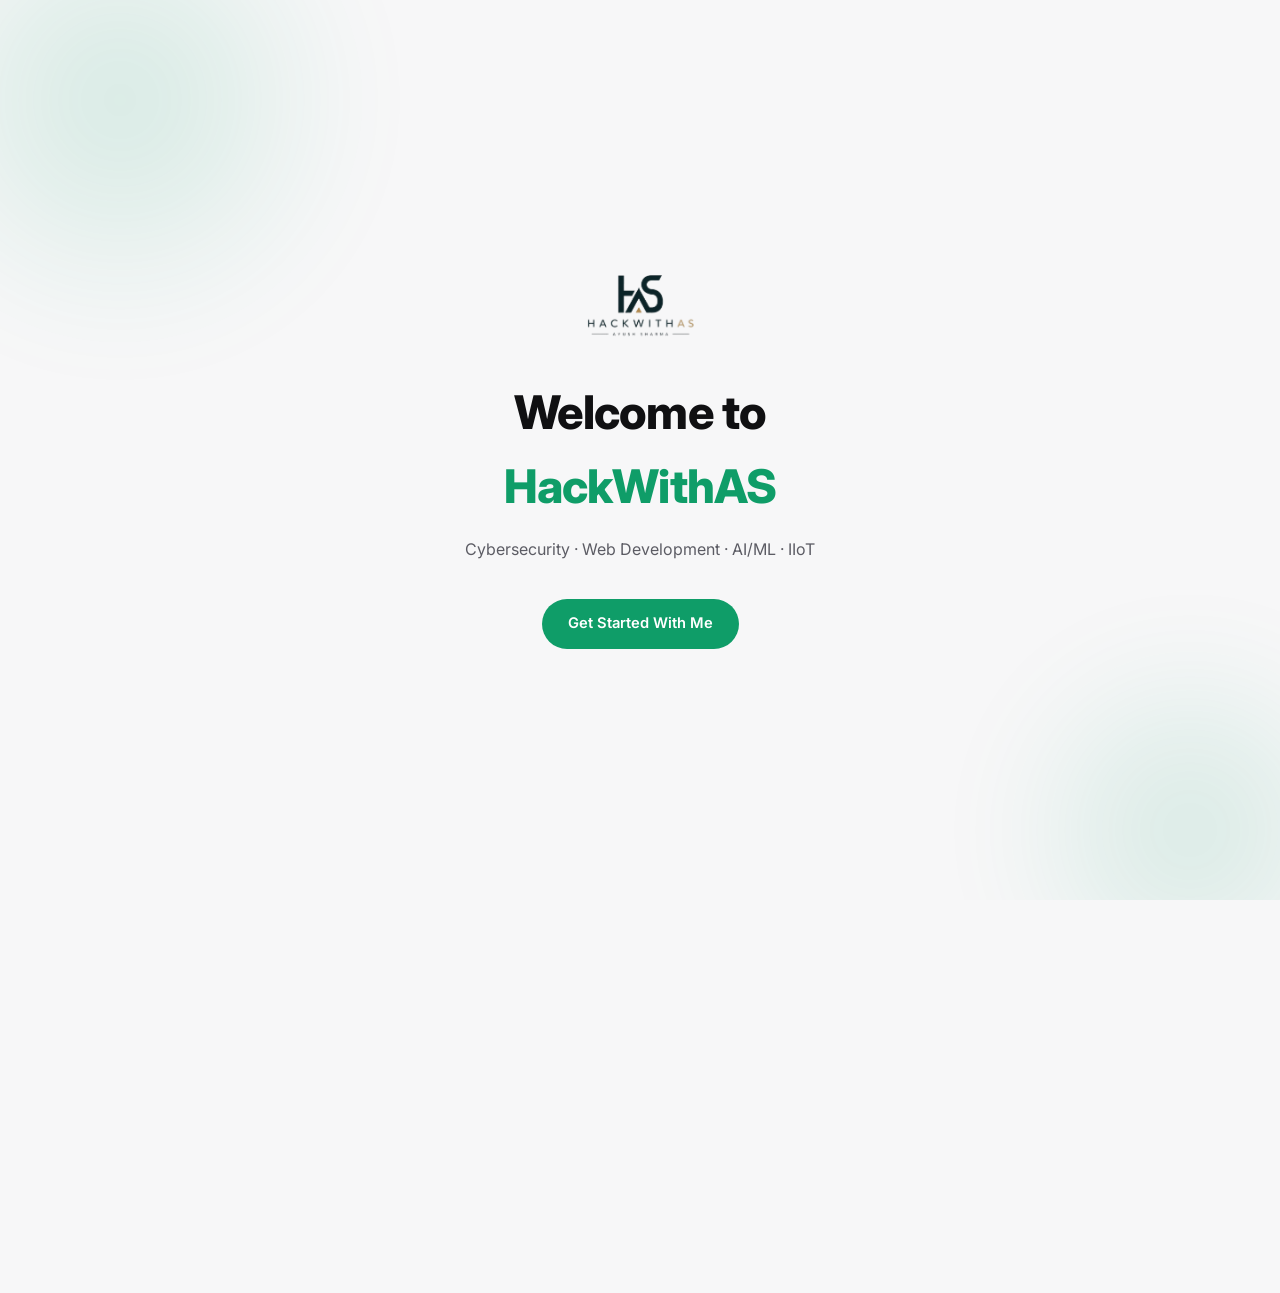
==== index.html @ f727a11c "Update index.html" ====
<!DOCTYPE html>
<html lang="en" class="light-theme">
<head>
<meta charset="UTF-8">
<meta name="viewport" content="width=device-width, initial-scale=1.0">
<title>HackWithAS | Ayush Sharma — Cybersecurity, Web Development, AI/ML & IIoT</title>
<meta name="description" content="HackWithAS is Ayush Sharma's personal technology portfolio, showcasing cybersecurity, web development, AI/ML and Industrial IoT projects. B.Tech CSE student at Invertis University, Bareilly.">
<meta name="keywords" content="HackWithAS, Ayush Sharma, Ayush Sharma HackWithAS, Invertis University, cybersecurity, web development, AI/ML, IIoT">
<meta name="author" content="Ayush Sharma">
<meta name="robots" content="index, follow">
<link rel="canonical" href="https://www.hackwithas.in/">
<link rel="icon" href="logo12.png" type="image/png">

<!-- Open Graph -->
<meta property="og:site_name" content="HackWithAS">
<meta property="og:title" content="HackWithAS | Ayush Sharma — Cybersecurity, Web Development, AI/ML & IIoT">
<meta property="og:description" content="HackWithAS is Ayush Sharma's personal technology portfolio, showcasing cybersecurity, web development, AI/ML and Industrial IoT projects. B.Tech CSE student at Invertis University, Bareilly.">
<meta property="og:url" content="https://www.hackwithas.in/">
<meta property="og:type" content="website">
<meta property="og:image" content="https://www.hackwithas.in/logo15.png">

<!-- Twitter -->
<meta name="twitter:card" content="summary_large_image">
<meta name="twitter:title" content="HackWithAS | Ayush Sharma — Cybersecurity, Web Development, AI/ML & IIoT">
<meta name="twitter:description" content="HackWithAS is Ayush Sharma's personal technology portfolio, showcasing cybersecurity, web development, AI/ML and Industrial IoT projects.">
<meta name="twitter:image" content="https://www.hackwithas.in/logo15.png">

<link rel="preconnect" href="https://fonts.googleapis.com">
<link rel="preconnect" href="https://fonts.gstatic.com" crossorigin>
<link href="https://fonts.googleapis.com/css2?family=Inter:wght@400;500;600;700;800&family=JetBrains+Mono:wght@400;500&display=swap" rel="stylesheet">
<link rel="stylesheet" href="https://cdnjs.cloudflare.com/ajax/libs/font-awesome/6.5.0/css/all.min.css">
<link rel="stylesheet" href="style.css">

<!-- Structured data: Person -->
<script type="application/ld+json">
{
  "@context": "https://schema.org",
  "@type": "Person",
  "name": "Ayush Sharma",
  "alternateName": "HackWithAS",
  "url": "https://www.hackwithas.in/",
  "image": "https://www.hackwithas.in/logo15.png",
  "description": "HackWithAS is the personal technology portfolio of Ayush Sharma, a B.Tech Computer Science & Engineering student at Invertis University, Bareilly, focused on cybersecurity, web development, AI/ML and Industrial IoT.",
  "sameAs": [
    "https://www.linkedin.com/in/hackwithas/",
    "https://github.com/HackWithAS/"
  ],
  "knowsAbout": [
    "Cybersecurity",
    "Ethical Hacking",
    "Web Development",
    "Artificial Intelligence",
    "Machine Learning",
    "Industrial IoT",
    "Cloud Computing"
  ],
  "alumniOf": {
    "@type": "CollegeOrUniversity",
    "name": "Invertis University",
    "address": {
      "@type": "PostalAddress",
      "addressLocality": "Bareilly",
      "addressRegion": "Uttar Pradesh",
      "addressCountry": "IN"
    }
  },
  "parent": {
    "@type": "Person",
    "name": "Pradeep Sharma",
    "jobTitle": "Founder",
    "worksFor": {
      "@type": "Organization",
      "name": "PS Construction Gurugram"
    }
  }
}
</script>

<!-- Structured data: WebSite -->
<script type="application/ld+json">
{
  "@context": "https://schema.org",
  "@type": "WebSite",
  "name": "HackWithAS",
  "alternateName": "Hack With AS",
  "url": "https://www.hackwithas.in/",
  "description": "HackWithAS is the personal technology portfolio of Ayush Sharma, showcasing cybersecurity, web development, AI/ML and Industrial IoT projects.",
  "author": {
    "@type": "Person",
    "name": "Ayush Sharma"
  }
}
</script>
</head>
<body>

<!-- ══════════ LANDING SPLASH ══════════ -->
<div id="splash">
  <div class="splash-inner">
    <img src="logo15.png" alt="HackWithAS logo — Ayush Sharma" class="splash-logo" onerror="this.style.display='none'">
    <p class="splash-title">Welcome to <span>HackWithAS</span></p>
    <p class="splash-tag">Cybersecurity &middot; Web Development &middot; AI/ML &middot; IIoT</p>
    <button id="enterBtn" class="btn-primary splash-btn">Get Started With Me</button>
  </div>
</div>

<!-- ══════════ HOME ══════════ -->
<div id="home">

  <a class="skip-link" href="#content">Skip to content</a>

  <button id="btt" aria-label="Back to top">
    <i class="fas fa-arrow-up" aria-hidden="true"></i>
  </button>

  <!-- Top bar -->
  <header id="topbar">
    <a href="#" class="brand" id="brandHome" aria-label="HackWithAS home">
      <img src="logo12.png" alt="HackWithAS logo — Ayush Sharma" class="brand-icon" onerror="this.style.display='none'">
      <span class="brand-text">HackWithAS</span>
    </a>

    <div class="topbar-actions">
      <button id="themeToggle" aria-label="Toggle theme">
        <i class="fas fa-moon" aria-hidden="true"></i>
      </button>
      <a href="https://drive.google.com/file/d/1Ng56OsYdp_3wa2B2o6g7SZW2t90scfcH/view?usp=sharing" target="_blank" rel="noopener" class="nav-cta">Resume</a>
      <button class="hbg" id="hbg" aria-label="Toggle menu" aria-expanded="false">
        <span></span><span></span><span></span>
      </button>
    </div>
  </header>

  <!-- Filter / section tabs -->
  <nav id="filterbar" aria-label="Section filter">
    <div class="filterbar-scroll">
      <a class="ftab active" href="#about" data-section="about">About</a>
      <a class="ftab" href="#academics" data-section="academics">Academics</a>
      <a class="ftab" href="#skills" data-section="skills">Skills</a>
      <a class="ftab" href="#projects" data-section="projects">Projects</a>
      <a class="ftab" href="#experience" data-section="experience">Experience</a>
      <a class="ftab" href="#certifications" data-section="certifications">Certifications</a>
      <a class="ftab" href="#contact" data-section="contact">Contact</a>
    </div>
  </nav>

  <!-- Mobile menu (mirrors filter tabs + resume) -->
  <div class="mob-nav" id="mob">
    <div class="mob-inner">
      <button class="mob-ftab" data-section="about">About</button>
      <button class="mob-ftab" data-section="academics">Academics</button>
      <button class="mob-ftab" data-section="skills">Skills</button>
      <button class="mob-ftab" data-section="projects">Projects</button>
      <button class="mob-ftab" data-section="experience">Experience</button>
      <button class="mob-ftab" data-section="certifications">Certifications</button>
      <button class="mob-ftab" data-section="contact">Contact</button>
      <a href="https://drive.google.com/file/d/1Ng56OsYdp_3wa2B2o6g7SZW2t90scfcH/view?usp=sharing" target="_blank" rel="noopener" class="mob-resume">Resume →</a>
    </div>
  </div>

  <main id="content">

    <!-- ═══ ABOUT ═══ -->
    <section class="tab-section active" id="about" data-section="about">
      <div class="si">
        <p class="eyebrow">HackWithAS</p>
        <h1 class="hero-name">Ayush Sharma</h1>
        <p class="hero-role">Cybersecurity &middot; Web Development &middot; AI/ML &middot; IIoT</p>
        <p class="hero-desc">HackWithAS is the personal technology portfolio of Ayush Sharma, a B.Tech Computer Science &amp; Engineering student at Invertis University, Bareilly, focused on cybersecurity, web development, AI/ML and Industrial IoT.</p>

        <div class="hero-actions">
          <button class="btn-primary" data-goto="projects">View Projects</button>
          <a href="https://drive.google.com/file/d/1Ng56OsYdp_3wa2B2o6g7SZW2t90scfcH/view?usp=sharing" target="_blank" rel="noopener" class="btn-outline"><i class="fas fa-arrow-down" aria-hidden="true"></i> Download Resume</a>
          <button class="btn-outline" data-goto="contact"><i class="fas fa-paper-plane" aria-hidden="true"></i> Contact</button>
        </div>

        <div class="hero-links">
          <a href="https://github.com/HackWithAS" target="_blank" rel="noopener"><i class="fab fa-github" aria-hidden="true"></i> GitHub</a>
          <span class="dot" aria-hidden="true">&middot;</span>
          <a href="https://www.linkedin.com/in/hackwithas/" target="_blank" rel="noopener"><i class="fab fa-linkedin" aria-hidden="true"></i> LinkedIn</a>
          <span class="dot" aria-hidden="true">&middot;</span>
          <a href="mailto:ayushssharmaa@gmail.com"><i class="fas fa-envelope" aria-hidden="true"></i> Email</a>
        </div>

        <div class="about-block">
          <h2 class="sub-title">Profile</h2>
          <p class="body-text">I am a Computer Science &amp; Engineering student at Invertis University, Bareilly, interested in cybersecurity, web development, AI/ML and Industrial IoT. I enjoy building practical projects, exploring emerging technologies and developing solutions that combine software, security and intelligent systems.</p>
        </div>

        <div class="about-block">
          <h2 class="sub-title">Areas of Interest</h2>
          <ul class="tag-list">
            <li>Cybersecurity</li><li>Ethical Hacking</li><li>Web Development</li>
            <li>Artificial Intelligence</li><li>Machine Learning</li><li>Cloud</li><li>Industrial IoT</li>
          </ul>
        </div>

        <div class="quick-grid">
          <div class="stat"><span class="sn">8</span><span class="sl">Projects</span></div>
          <div class="stat"><span class="sn">7</span><span class="sl">Certifications</span></div>
          <div class="stat"><span class="sn">7.8</span><span class="sl">CGPA</span></div>
          <div class="stat"><span class="sn">2028</span><span class="sl">Graduating</span></div>
        </div>
      </div>
    </section>

    <!-- ═══ ACADEMICS ═══ -->
    <section class="tab-section" id="academics" data-section="academics">
      <div class="si">
        <p class="eyebrow">Academics</p>
        <h2 class="sec-title">Academic Record</h2>
        <p class="sec-subtitle">Ayush Sharma is pursuing a B.Tech in Computer Science &amp; Engineering (2024&ndash;2028) at Invertis University, Bareilly, with a current CGPA of 7.8.</p>

        <div class="academics-grid">
          <div class="acad-card">
            <div class="acad-top">
              <h3>B.Tech &mdash; Computer Science &amp; Engineering</h3>
              <span class="acad-year">2024&ndash;2028</span>
            </div>
            <p class="acad-org">Invertis University, Bareilly</p>
            <div class="acad-score"><span class="acad-score-num">7.8</span><span class="acad-score-label">CGPA</span></div>
          </div>

          <div class="acad-card">
            <div class="acad-top">
              <h3>Class XII</h3>
            </div>
            <p class="acad-org">Senior Secondary</p>
            <div class="acad-score"><span class="acad-score-num">69.6%</span></div>
          </div>

          <div class="acad-card">
            <div class="acad-top">
              <h3>Class X</h3>
            </div>
            <p class="acad-org">Secondary</p>
            <div class="acad-score"><span class="acad-score-num">79.8%</span></div>
          </div>
        </div>
      </div>
    </section>

    <!-- ═══ SKILLS ═══ -->
    <section class="tab-section" id="skills" data-section="skills">
      <div class="si">
        <p class="eyebrow">Skills</p>
        <h2 class="sec-title">Technical Skills</h2>

        <div class="skills-grid">
          <div class="skill-group">
            <h3><i class="fas fa-code" aria-hidden="true"></i> Programming</h3>
            <ul class="tag-list"><li>C</li><li>Python</li><li>JavaScript</li></ul>
          </div>
          <div class="skill-group">
            <h3><i class="fas fa-laptop-code" aria-hidden="true"></i> Web Development</h3>
            <ul class="tag-list"><li>HTML</li><li>CSS</li><li>JavaScript</li><li>Web Development</li></ul>
          </div>
          <div class="skill-group">
            <h3><i class="fas fa-shield-alt" aria-hidden="true"></i> Cybersecurity</h3>
            <ul class="tag-list"><li>Cybersecurity</li><li>Ethical Hacking</li><li>Networking</li><li>Web Security</li></ul>
          </div>
          <div class="skill-group">
            <h3><i class="fas fa-brain" aria-hidden="true"></i> AI / ML</h3>
            <ul class="tag-list"><li>Artificial Intelligence</li><li>Machine Learning</li><li>AI/ML Fundamentals</li></ul>
          </div>
          <div class="skill-group">
            <h3><i class="fas fa-microchip" aria-hidden="true"></i> IIoT / IoT</h3>
            <ul class="tag-list"><li>Industrial IoT</li><li>IoT</li><li>Automation</li><li>Sensors</li><li>Embedded Systems</li></ul>
          </div>
          <div class="skill-group">
            <h3><i class="fas fa-tools" aria-hidden="true"></i> Tools</h3>
            <ul class="tag-list"><li>Git</li><li>GitHub</li><li>VS Code</li></ul>
          </div>
        </div>

        <div class="about-block" style="margin-top:40px;">
          <h2 class="sub-title">Currently Learning</h2>
          <div class="learning-grid">
            <div class="learn-item"><h4>Cybersecurity</h4><p>Ethical Hacking &middot; Web Security &middot; Networking</p></div>
            <div class="learn-item"><h4>Development</h4><p>Web Development &middot; JavaScript</p></div>
            <div class="learn-item"><h4>AI/ML</h4><p>Artificial Intelligence &middot; Machine Learning &middot; TensorFlow &middot; Generative AI</p></div>
            <div class="learn-item"><h4>IIoT</h4><p>Industrial IoT &middot; Automation</p></div>
            <div class="learn-item"><h4>Cloud</h4><p>Cloud Technologies</p></div>
          </div>
        </div>
      </div>
    </section>

    <!-- ═══ PROJECTS ═══ -->
    <section class="tab-section" id="projects" data-section="projects">
      <div class="si">
        <p class="eyebrow">Projects</p>
        <h2 class="sec-title">Selected Projects</h2>

        <div class="proj-tabs" role="tablist" aria-label="Filter projects by category">
          <button class="ptab active" data-filter="all">All</button>
          <button class="ptab" data-filter="web">Web</button>
          <button class="ptab" data-filter="iot">IoT</button>
          <button class="ptab" data-filter="ai">AI / ML</button>
        </div>

        <article class="proj-featured" data-cat="web">
          <div class="pf-body">
            <span class="pc-cat-tag">Web &middot; Featured</span>
            <h3>PS Construction Gurugram Website</h3>
            <p>A professional website developed for PS Construction Gurugram to present the organization, its services and relevant information through a responsive web interface.</p>
            <p class="pf-note">PS Construction Gurugram is founded by Pradeep Sharma, Ayush Sharma's father.</p>
            <ul class="pc-tech"><li>HTML</li><li>CSS</li><li>JavaScript</li><li>Web Dev</li></ul>
            <div class="pc-links">
              <a href="https://psconstructiongurugram.vercel.app" target="_blank" rel="noopener" class="pc-btn">Live Site <i class="fas fa-arrow-up-right-from-square" aria-hidden="true"></i></a>
            </div>
          </div>
          <div class="pf-visual" aria-hidden="true"><i class="fas fa-building"></i></div>
        </article>

        <div class="proj-grid">
          <article class="proj-card" data-cat="iot">
            <span class="pc-cat-tag iot">IIoT &middot; Team Lead</span>
            <h3 class="pc-title">Smart Street Light</h3>
            <p class="pc-desc">Smart street lighting system designed to automate lighting based on environmental and motion-related conditions, improving efficiency and reducing unnecessary energy consumption.</p>
            <ul class="pc-tech"><li>IoT</li><li>Arduino</li><li>LDR Sensor</li><li>C++</li></ul>
            <div class="pc-links"><span class="pc-link-na"><i class="fas fa-microchip" aria-hidden="true"></i> Hardware project</span></div>
          </article>

          <article class="proj-card" data-cat="iot">
            <span class="pc-cat-tag iot">IIoT &middot; Team Lead</span>
            <h3 class="pc-title">RPM Monitoring System</h3>
            <p class="pc-desc">Real-time industrial machinery monitoring, logging rotational speed to support proactive maintenance and prevent equipment failure.</p>
            <ul class="pc-tech"><li>IIoT</li><li>RPM Sensor</li><li>Arduino</li><li>Real-time</li></ul>
            <div class="pc-links"><a href="https://github.com/HackWithAS/RPM-IIOT-4" target="_blank" rel="noopener" class="pc-btn">GitHub <i class="fab fa-github" aria-hidden="true"></i></a></div>
          </article>

          <article class="proj-card" data-cat="iot">
            <span class="pc-cat-tag iot">IIoT &middot; Team Lead</span>
            <h3 class="pc-title">CCFRA Automation System</h3>
            <p class="pc-desc">Automation and control system for industrial process monitoring, with real-time feedback for manufacturing environments.</p>
            <ul class="pc-tech"><li>IIoT</li><li>Automation</li><li>Process Control</li></ul>
            <div class="pc-links"><a href="https://github.com/HackWithAS/CCFRA-IIOT-3" target="_blank" rel="noopener" class="pc-btn">GitHub <i class="fab fa-github" aria-hidden="true"></i></a></div>
          </article>

          <article class="proj-card" data-cat="ai">
            <span class="pc-cat-tag">Python</span>
            <h3 class="pc-title">Employee Payroll Management System</h3>
            <p class="pc-desc">CLI tool for managing employee records, salary calculations, deductions, and payslip generation with file-based persistence.</p>
            <ul class="pc-tech"><li>Python</li><li>File I/O</li><li>OOP</li><li>CLI</li></ul>
            <div class="pc-links"><a href="https://github.com/HackWithAS" target="_blank" rel="noopener" class="pc-btn">GitHub <i class="fab fa-github" aria-hidden="true"></i></a></div>
          </article>

          <article class="proj-card" data-cat="ai">
            <span class="pc-cat-tag ai">AI / ML</span>
            <h3 class="pc-title">AI Research Travel Agent</h3>
            <p class="pc-desc">Travel research agent that aggregates data, suggests itineraries, and delivers recommendations using ML models and web scraping.</p>
            <ul class="pc-tech"><li>Python</li><li>AI/ML</li><li>APIs</li><li>Web Scraping</li></ul>
            <div class="pc-links"><a href="https://github.com/HackWithAS" target="_blank" rel="noopener" class="pc-btn">GitHub <i class="fab fa-github" aria-hidden="true"></i></a></div>
          </article>

          <article class="proj-card" data-cat="web">
            <span class="pc-cat-tag">Web</span>
            <h3 class="pc-title">Restaurant Website</h3>
            <p class="pc-desc">Responsive restaurant website with an interactive menu and reservation flow, optimized for performance and visibility.</p>
            <ul class="pc-tech"><li>HTML</li><li>CSS</li><li>JavaScript</li><li>Responsive</li></ul>
            <div class="pc-links"><a href="https://github.com/HackWithAS" target="_blank" rel="noopener" class="pc-btn">GitHub <i class="fab fa-github" aria-hidden="true"></i></a></div>
          </article>

          <article class="proj-card" data-cat="web">
            <span class="pc-cat-tag">Web</span>
            <h3 class="pc-title">Personal Portfolio Website</h3>
            <p class="pc-desc">This portfolio &mdash; showcasing projects, skills, academics and certifications under the HackWithAS brand, deployed on Vercel.</p>
            <ul class="pc-tech"><li>HTML</li><li>CSS</li><li>JavaScript</li><li>Vercel</li></ul>
            <div class="pc-links"><a href="https://portfolio-hackwithas.vercel.app/" target="_blank" rel="noopener" class="pc-btn">Live Demo <i class="fas fa-arrow-up-right-from-square" aria-hidden="true"></i></a></div>
          </article>
        </div>

        <div class="proj-more">
          <a href="https://github.com/HackWithAS" target="_blank" rel="noopener" class="btn-outline"><i class="fab fa-github" aria-hidden="true"></i> View all on GitHub</a>
        </div>
      </div>
    </section>

    <!-- ═══ EXPERIENCE (Leadership + Internships + Achievements) ═══ -->
    <section class="tab-section" id="experience" data-section="experience">
      <div class="si">
        <p class="eyebrow">Experience</p>
        <h2 class="sec-title">Leadership &amp; Internships</h2>

        <div class="exp-card">
          <div class="exp-top">
            <h3>Team Lead &mdash; IIoT Projects</h3>
            <span class="exp-tag">13-Member Team</span>
          </div>
          <p>Ayush Sharma led a 13-member team during the development and execution of Industrial IoT, automation and monitoring projects, coordinating project activities and contributing to technical implementation.</p>
        </div>

        <div class="exp-card">
          <div class="exp-top">
            <h3>Ethical Hacking Virtual Internship</h3>
            <span class="exp-tag">8 Weeks &middot; Apr&ndash;Jun 2026</span>
          </div>
          <p>Virtual internship focused on ethical hacking fundamentals and hands-on cybersecurity practice.</p>
        </div>

        <div class="exp-card">
          <div class="exp-top">
            <h3>AI/ML Virtual Internship</h3>
            <span class="exp-tag">10 Weeks</span>
          </div>
          <p>Virtual internship covering AI/ML fundamentals, including TensorFlow, neural networks, object detection and image-related AI/ML work.</p>
        </div>

        <div class="about-block" style="margin-top:32px;">
          <h2 class="sub-title">Achievements &amp; Leadership</h2>
          <ul class="bullet-list">
            <li>Led a 13-member IIoT project team</li>
            <li>Developed practical IoT / IIoT projects</li>
            <li>Built a personal technology portfolio under the HackWithAS brand</li>
            <li>Participated in technical internships and learning programs</li>
          </ul>
        </div>
      </div>
    </section>

    <!-- ═══ CERTIFICATIONS ═══ -->
    <section class="tab-section" id="certifications" data-section="certifications">
      <div class="si">
        <p class="eyebrow">Certifications</p>
        <h2 class="sec-title">Certifications &amp; Learning</h2>

        <ul class="cert-list">
          <li class="cert-item">
            <div class="cert-main"><h3>TCS iON Certificate</h3><p>Tata Consultancy Services</p></div>
            <a href="https://www.linkedin.com/posts/hackwithas_tcs-ion-activity-7346773345272557568-IcWF" target="_blank" rel="noopener" class="cert-link">Credential <i class="fas fa-arrow-up-right-from-square" aria-hidden="true"></i></a>
          </li>
          <li class="cert-item">
            <div class="cert-main"><h3>AI-ML Virtual Internship</h3><p>EduSkills &times; AICTE</p></div>
            <a href="https://www.linkedin.com/posts/hackwithas_eduskill-activity-7439356208144338944-CAf5" target="_blank" rel="noopener" class="cert-link">Credential <i class="fas fa-arrow-up-right-from-square" aria-hidden="true"></i></a>
          </li>
          <li class="cert-item">
            <div class="cert-main"><h3>Emerging Technologies: AI &amp; Cloud</h3><p>IBM SkillsBuild &times; Edunet &times; AICTE</p></div>
            <a href="https://www.linkedin.com/posts/hackwithas_certificate-activity-7374697703471095808-hGG6" target="_blank" rel="noopener" class="cert-link">Credential <i class="fas fa-arrow-up-right-from-square" aria-hidden="true"></i></a>
          </li>
          <li class="cert-item">
            <div class="cert-main"><h3>Ethical Hacking Certificate</h3><p>Cybersecurity Training</p></div>
            <a href="https://www.linkedin.com/posts/hackwithas_ethical-hacking-activity-7448295280371765249-2gjU" target="_blank" rel="noopener" class="cert-link">Credential <i class="fas fa-arrow-up-right-from-square" aria-hidden="true"></i></a>
          </li>
          <li class="cert-item">
            <div class="cert-main"><h3>Website Development Course</h3><p>Infosys Springboard</p></div>
            <a href="https://www.linkedin.com/posts/hackwithas_infosys-website-development-tutorial-certificate-activity-7342015099424976896-rasC" target="_blank" rel="noopener" class="cert-link">Credential <i class="fas fa-arrow-up-right-from-square" aria-hidden="true"></i></a>
          </li>
          <li class="cert-item">
            <div class="cert-main"><h3>Technology Job Simulation</h3><p>Forage &times; Deloitte Australia</p></div>
            <a href="https://www.linkedin.com/posts/hackwithas_forage-certificate-activity-7343181118554202113-kInt" target="_blank" rel="noopener" class="cert-link">Credential <i class="fas fa-arrow-up-right-from-square" aria-hidden="true"></i></a>
          </li>
          <li class="cert-item">
            <div class="cert-main"><h3>Introduction to Generative AI</h3><p>Google Cloud Skills Boost</p></div>
            <a href="https://www.linkedin.com/posts/hackwithas_introduction-to-generate-ai-activity-7343306915319287808-o2i4" target="_blank" rel="noopener" class="cert-link">Credential <i class="fas fa-arrow-up-right-from-square" aria-hidden="true"></i></a>
          </li>
        </ul>

        <div class="about-block" style="margin-top:40px;">
          <h2 class="sub-title">GitHub Activity</h2>
          <div class="gh-container">
            <div class="gh-chart"><img src="https://ghchart.rshah.org/34d399/HackWithAS" alt="GitHub contribution chart for HackWithAS" loading="lazy" onerror="this.style.display='none'"></div>
            <div class="gh-cards">
              <div class="gh-card"><img src="https://github-readme-stats.vercel.app/api?username=HackWithAS&show_icons=true&theme=dark&bg_color=00000000&title_color=34d399&text_color=96969e&icon_color=34d399&hide_border=true" alt="GitHub stats for HackWithAS" loading="lazy" onerror="this.parentElement.style.display='none'"></div>
              <div class="gh-card"><img src="https://github-readme-stats.vercel.app/api/top-langs/?username=HackWithAS&layout=compact&theme=dark&bg_color=00000000&title_color=34d399&text_color=96969e&hide_border=true" alt="Top languages for HackWithAS" loading="lazy" onerror="this.parentElement.style.display='none'"></div>
            </div>
            <a href="https://github.com/HackWithAS" target="_blank" rel="noopener" class="btn-outline"><i class="fab fa-github" aria-hidden="true"></i> View full GitHub profile</a>
          </div>
        </div>
      </div>
    </section>

    <!-- ═══ CONTACT ═══ -->
    <section class="tab-section" id="contact" data-section="contact">
      <div class="si">
        <p class="eyebrow">Contact</p>
        <h2 class="sec-title">Let's connect</h2>
        <p class="sec-subtitle">I'm open to internships, collaborations and interesting projects.</p>

        <div class="contact-grid">
          <div class="contact-items">
            <a href="mailto:ayushssharmaa@gmail.com" class="citem">
              <div class="ci-icon"><i class="fas fa-envelope" aria-hidden="true"></i></div>
              <div><div class="ci-label">Email</div><div class="ci-value">ayushssharmaa@gmail.com</div></div>
            </a>
            <a href="tel:+919627898972" class="citem">
              <div class="ci-icon"><i class="fas fa-phone" aria-hidden="true"></i></div>
              <div><div class="ci-label">Phone</div><div class="ci-value">+91 9627898972</div></div>
            </a>
            <a href="https://www.linkedin.com/in/hackwithas/" target="_blank" rel="noopener" class="citem">
              <div class="ci-icon"><i class="fab fa-linkedin" aria-hidden="true"></i></div>
              <div><div class="ci-label">LinkedIn</div><div class="ci-value">linkedin.com/in/hackwithas</div></div>
            </a>
            <a href="https://github.com/HackWithAS" target="_blank" rel="noopener" class="citem">
              <div class="ci-icon"><i class="fab fa-github" aria-hidden="true"></i></div>
              <div><div class="ci-label">GitHub</div><div class="ci-value">github.com/HackWithAS</div></div>
            </a>
            <a href="https://t.me/hackwihas" target="_blank" rel="noopener" class="citem">
              <div class="ci-icon"><i class="fab fa-telegram" aria-hidden="true"></i></div>
              <div><div class="ci-label">Telegram</div><div class="ci-value">@hackwihas</div></div>
            </a>
          </div>

          <div class="contact-right">
            <form class="form-card" onsubmit="return false;">
              <h3 class="form-header">Send a message</h3>
              <div class="fg"><label for="nm">Name</label><input type="text" id="nm" placeholder="Your name" autocomplete="name"></div>
              <div class="fg"><label for="em">Email</label><input type="email" id="em" placeholder="you@email.com" autocomplete="email"></div>
              <div class="fg"><label for="ms">Message</label><textarea id="ms" placeholder="What's on your mind?"></textarea></div>
              <button type="button" class="btn-send" onclick="sendMsg()">Send via WhatsApp</button>
              <p class="form-success" id="fs" role="status">Redirecting to WhatsApp&hellip;</p>
            </form>
          </div>
        </div>
      </div>
    </section>

  </main>

  <footer>
    <div class="ft-inner">
      <div class="ft-top">
        <div class="ft-brand">
          <span class="ft-name">HackWithAS</span>
          <span class="ft-tagline">Cybersecurity &middot; Development &middot; AI/ML &middot; IIoT</span>
        </div>
        <div class="ft-socials">
          <a href="https://github.com/HackWithAS" target="_blank" rel="noopener" aria-label="GitHub"><i class="fab fa-github" aria-hidden="true"></i></a>
          <a href="https://www.linkedin.com/in/hackwithas/" target="_blank" rel="noopener" aria-label="LinkedIn"><i class="fab fa-linkedin" aria-hidden="true"></i></a>
          <a href="https://t.me/hackwihas" target="_blank" rel="noopener" aria-label="Telegram"><i class="fab fa-telegram" aria-hidden="true"></i></a>
          <a href="mailto:ayushssharmaa@gmail.com" aria-label="Email"><i class="fas fa-envelope" aria-hidden="true"></i></a>
          <a href="tel:+919627898972" aria-label="Phone"><i class="fas fa-phone" aria-hidden="true"></i></a>
          <a href="https://www.instagram.com/ayushpandiit/" target="_blank" rel="noopener" aria-label="Instagram"><i class="fab fa-instagram" aria-hidden="true"></i></a>
        </div>
      </div>
      <div class="ft-divider"></div>
      <div class="ft-bottom"><p>&copy; 2026 Ayush Sharma. All Rights Reserved.</p></div>
    </div>
  </footer>

</div><!-- /#home -->

<script src="script.js"></script>
</body>
</html>
---- style.css ----
/* ═══════════════════════════════════════
   DESIGN TOKENS — LIGHT (default)
═══════════════════════════════════════ */
:root, html.light-theme {
  --bg: #f7f7f8;
  --surface: #ffffff;
  --surface-2: #f0f0f2;
  --border: rgba(0,0,0,0.09);
  --border-strong: rgba(0,0,0,0.16);
  --text: #101012;
  --muted: #5c5c64;
  --dim: #8b8b93;
  --accent: #0f9d68;
  --accent-ink: #ffffff;

  --mono: 'JetBrains Mono', ui-monospace, monospace;
  --body: 'Inter', -apple-system, BlinkMacSystemFont, sans-serif;
  --ease: cubic-bezier(0.22, 1, 0.36, 1);

  --radius-sm: 6px; --radius: 10px; --radius-lg: 16px;
  --space-1: 8px; --space-2: 16px; --space-3: 24px; --space-4: 40px; --space-5: 64px; --space-6: 96px;
  --container: 1120px;
}

/* ═══════════════════════════════════════
   DESIGN TOKENS — DARK (opt-in)
═══════════════════════════════════════ */
html.dark-theme {
  --bg: #0a0a0b;
  --surface: #131316;
  --surface-2: #1a1a1e;
  --border: rgba(255,255,255,0.09);
  --border-strong: rgba(255,255,255,0.16);
  --text: #f5f5f7;
  --muted: #96969e;
  --dim: #5c5c64;
  --accent: #34d399;
  --accent-ink: #06120d;
}

@media (prefers-reduced-motion: reduce) {
  *, *::before, *::after {
    animation-duration: 0.001ms !important;
    animation-iteration-count: 1 !important;
    transition-duration: 0.001ms !important;
    scroll-behavior: auto !important;
  }
}

*, *::before, *::after { box-sizing: border-box; margin: 0; padding: 0; }
html { scroll-behavior: smooth; font-size: 16px; }
body {
  background: var(--bg); color: var(--text); font-family: var(--body);
  line-height: 1.6; overflow-x: hidden; -webkit-font-smoothing: antialiased;
  transition: background .3s ease, color .3s ease;
}
a { text-decoration: none; color: inherit; }
ul { list-style: none; }
img { max-width: 100%; display: block; }
button { font: inherit; }
::selection { background: var(--accent); color: var(--accent-ink); }
::-webkit-scrollbar { width: 10px; }
::-webkit-scrollbar-track { background: var(--bg); }
::-webkit-scrollbar-thumb { background: var(--surface-2); border-radius: 8px; }

.skip-link {
  position: absolute; left: -9999px; top: 0; z-index: 10000;
  background: var(--accent); color: var(--accent-ink);
  padding: 12px 20px; font-weight: 600; border-radius: 0 0 8px 0;
}
.skip-link:focus { left: 0; }
:focus-visible { outline: 2px solid var(--accent); outline-offset: 3px; border-radius: 4px; }

/* ═══════════════════════════════════════
   SPLASH LANDING
═══════════════════════════════════════ */
#splash {
  position: fixed; inset: 0; z-index: 5000;
  background: var(--bg);
  display: flex; align-items: center; justify-content: center;
  overflow: hidden;
  transition: opacity .6s var(--ease), visibility .6s var(--ease);
}
#splash.hide { opacity: 0; visibility: hidden; pointer-events: none; }

/* ambient floating blobs */
#splash::before, #splash::after {
  content: ''; position: absolute; border-radius: 50%;
  background: radial-gradient(circle, var(--accent), transparent 70%);
  opacity: .16; filter: blur(60px); pointer-events: none;
}
#splash::before { width: 480px; height: 480px; top: -140px; left: -120px; animation: blobFloat1 14s ease-in-out infinite; }
#splash::after { width: 380px; height: 380px; bottom: -120px; right: -100px; animation: blobFloat2 16s ease-in-out infinite; }
@keyframes blobFloat1 {
  0%, 100% { transform: translate(0,0) scale(1); }
  50% { transform: translate(60px, 40px) scale(1.15); }
}
@keyframes blobFloat2 {
  0%, 100% { transform: translate(0,0) scale(1); }
  50% { transform: translate(-50px, -30px) scale(1.1); }
}

.splash-inner { position: relative; text-align: center; padding: 24px; max-width: 500px; }
.splash-logo {
  width: 132px; height: auto; margin: 0 auto 30px;
  opacity: 0; transform: translateY(-14px) scale(.9);
  animation: splashIn .7s var(--ease) .1s forwards;
}
.splash-title {
  font-size: clamp(2rem, 5.6vw, 2.9rem); font-weight: 800; letter-spacing: -0.02em; margin-bottom: 14px;
  opacity: 0; transform: translateY(16px);
  animation: splashIn .7s var(--ease) .28s forwards;
}
.splash-title span { color: var(--accent); }
.splash-tag {
  font-size: 1rem; color: var(--muted); margin-bottom: 36px;
  opacity: 0; transform: translateY(16px);
  animation: splashIn .7s var(--ease) .44s forwards;
}
.splash-btn {
  font-size: .95rem; padding: 14px 32px;
  opacity: 0; transform: translateY(16px) scale(.96);
  animation: splashIn .7s var(--ease) .6s forwards;
}
.splash-btn:hover { box-shadow: 0 8px 30px -8px var(--accent); }

@keyframes splashIn { to { opacity: 1; transform: translateY(0) scale(1); } }

@media (prefers-reduced-motion: reduce) {
  #splash::before, #splash::after { animation: none; }
  .splash-logo, .splash-title, .splash-tag, .splash-btn { animation: none; opacity: 1; transform: none; }
}

#home { opacity: 0; }
#home.show { opacity: 1; transition: opacity .5s var(--ease) .1s; }

/* ═══════════════════════════════════════
   TOP BAR
═══════════════════════════════════════ */
#topbar {
  position: sticky; top: 0; z-index: 1000;
  display: flex; align-items: center; justify-content: space-between;
  padding: 16px 48px;
  background: rgba(10,10,11,.7);
  backdrop-filter: blur(16px); -webkit-backdrop-filter: blur(16px);
  border-bottom: 1px solid var(--border);
}
html.light-theme #topbar { background: rgba(247,247,248,.8); }

.brand { display: flex; align-items: center; gap: 11px; }
.brand-icon { height: 42px; width: auto; border-radius: 8px; }
.brand-text { font-size: 1.08rem; font-weight: 700; letter-spacing: -0.01em; }

.topbar-actions { display: flex; align-items: center; gap: 12px; }
#themeToggle {
  width: 38px; height: 38px; border-radius: 50%;
  background: var(--surface); border: 1px solid var(--border);
  color: var(--text); cursor: pointer; display: flex; align-items: center; justify-content: center;
  transition: border-color .2s;
}
#themeToggle:hover { border-color: var(--accent); color: var(--accent); }

.nav-cta {
  display: inline-flex; align-items: center; font-size: .85rem; font-weight: 600;
  color: var(--accent-ink); background: var(--accent); padding: 9px 20px; border-radius: 999px;
  transition: opacity .2s, transform .2s;
}
.nav-cta:hover { opacity: .88; transform: translateY(-1px); }

.hbg { display: none; flex-direction: column; gap: 5px; background: none; border: none; cursor: pointer; padding: 6px; z-index: 1001; }
.hbg span { width: 22px; height: 2px; background: var(--text); display: block; transition: all .25s; border-radius: 1px; }
.hbg.on span:nth-child(1) { transform: rotate(45deg) translate(5px,5px); }
.hbg.on span:nth-child(2) { opacity: 0; }
.hbg.on span:nth-child(3) { transform: rotate(-45deg) translate(5px,-5px); }

.mob-nav {
  display: none; position: fixed; inset: 0; background: rgba(10,10,11,.98);
  backdrop-filter: blur(20px); z-index: 999;
}
html.light-theme .mob-nav { background: rgba(247,247,248,.98); }
.mob-nav.on { display: flex; align-items: center; justify-content: center; }
.mob-inner { display: flex; flex-direction: column; align-items: center; gap: 26px; }
.mob-ftab { background: none; border: none; font-size: 1.4rem; font-weight: 600; color: var(--text); cursor: pointer; }
.mob-ftab:hover, .mob-ftab.active { color: var(--accent); }
.mob-resume { color: var(--accent) !important; font-size: 1.2rem; font-weight: 600; }

/* ═══════════════════════════════════════
   FILTER BAR
═══════════════════════════════════════ */
#filterbar {
  position: sticky; top: 75px; z-index: 900;
  background: var(--bg);
  border-bottom: 1px solid var(--border);
  padding: 0 48px;
}
.filterbar-scroll {
  display: flex; gap: 8px; overflow-x: auto; padding: 14px 0;
  scrollbar-width: none;
}
.filterbar-scroll::-webkit-scrollbar { display: none; }
.ftab {
  flex-shrink: 0; font-size: .85rem; font-weight: 500;
  padding: 8px 18px; background: transparent; border: 1px solid var(--border);
  color: var(--muted); border-radius: 999px; cursor: pointer; transition: all .2s;
  white-space: nowrap;
}
.ftab:hover { border-color: var(--border-strong); color: var(--text); }
.ftab.active { background: var(--accent); border-color: var(--accent); color: var(--accent-ink); }

/* ═══════════════════════════════════════
   TAB SECTIONS
═══════════════════════════════════════ */
.tab-section { display: none; padding: var(--space-5) 48px; }
.tab-section.active { display: block; }

.tab-section.active > .si > * {
  opacity: 0; transform: translateY(14px);
  animation: fadeIn .55s var(--ease) forwards;
}
.tab-section.active > .si > *:nth-child(1) { animation-delay: .02s; }
.tab-section.active > .si > *:nth-child(2) { animation-delay: .08s; }
.tab-section.active > .si > *:nth-child(3) { animation-delay: .14s; }
.tab-section.active > .si > *:nth-child(4) { animation-delay: .2s; }
.tab-section.active > .si > *:nth-child(5) { animation-delay: .26s; }
.tab-section.active > .si > *:nth-child(6) { animation-delay: .32s; }
.tab-section.active > .si > *:nth-child(n+7) { animation-delay: .36s; }

@keyframes fadeIn { to { opacity: 1; transform: translateY(0); } }

@media (prefers-reduced-motion: reduce) {
  .tab-section.active > .si > * { animation: none; opacity: 1; transform: none; }
}

.si { max-width: var(--container); margin: 0 auto; }
.eyebrow { font-family: var(--mono); font-size: .74rem; letter-spacing: .04em; color: var(--accent); text-transform: uppercase; margin-bottom: 10px; }
.sec-title { font-size: clamp(1.9rem, 3.2vw, 2.6rem); font-weight: 700; letter-spacing: -0.02em; margin-bottom: 14px; line-height: 1.15; }
.sec-subtitle { font-size: 1rem; color: var(--muted); max-width: 560px; line-height: 1.7; margin-bottom: var(--space-4); }
.sub-title { font-size: 1.05rem; font-weight: 700; margin-bottom: 14px; }
.body-text { font-size: .98rem; color: var(--muted); line-height: 1.8; max-width: 620px; }
.about-block { margin-top: 32px; }
.bullet-list li { font-size: .94rem; color: var(--muted); line-height: 1.9; padding-left: 18px; position: relative; }
.bullet-list li::before { content: ''; position: absolute; left: 0; top: 12px; width: 6px; height: 6px; border-radius: 50%; background: var(--accent); }

/* ── About / Hero ── */
.hero-name { font-size: clamp(2.2rem, 4.6vw, 3.4rem); font-weight: 800; letter-spacing: -0.03em; line-height: 1.05; margin-bottom: 14px; }
.hero-role { font-size: 1.05rem; color: var(--muted); font-weight: 500; margin-bottom: 18px; }
.hero-desc { font-size: 1.02rem; color: var(--muted); max-width: 560px; line-height: 1.75; margin-bottom: 30px; }
.hero-actions { display: flex; gap: 12px; flex-wrap: wrap; margin-bottom: 24px; }

.btn-primary {
  display: inline-flex; align-items: center; gap: 8px; padding: 13px 26px; border-radius: 999px;
  background: var(--accent); color: var(--accent-ink); font-size: .92rem; font-weight: 600;
  transition: opacity .2s, transform .2s; border: none; cursor: pointer;
}
.btn-primary:hover { opacity: .88; transform: translateY(-1px); }

.btn-outline {
  display: inline-flex; align-items: center; gap: 8px; padding: 12px 25px; border-radius: 999px;
  background: transparent; color: var(--text); border: 1px solid var(--border-strong);
  font-size: .92rem; font-weight: 600; transition: border-color .2s, background .2s, transform .2s;
}
.btn-outline:hover { border-color: var(--accent); background: rgba(52,211,153,.08); transform: translateY(-1px); }

.hero-links { display: flex; align-items: center; gap: 10px; flex-wrap: wrap; margin-bottom: 34px; }
.hero-links a { display: inline-flex; align-items: center; gap: 7px; font-size: .88rem; color: var(--muted); font-weight: 500; transition: color .2s; }
.hero-links a:hover { color: var(--text); }
.hero-links .dot { color: var(--dim); }

.tag-list { display: flex; flex-wrap: wrap; gap: 8px; }
.tag-list li {
  font-size: .8rem; color: var(--muted); background: var(--surface-2); border: 1px solid var(--border);
  padding: 6px 12px; border-radius: 999px; transition: color .2s, border-color .2s;
}
.tag-list li:hover { color: var(--text); border-color: var(--border-strong); }

.quick-grid {
  margin-top: 40px; display: grid; grid-template-columns: repeat(4, 1fr);
  gap: var(--space-3); padding-top: var(--space-3); border-top: 1px solid var(--border);
}
.stat { text-align: left; }
.sn { display: block; font-size: 1.9rem; font-weight: 800; letter-spacing: -0.02em; }
.sl { display: block; font-size: .78rem; color: var(--muted); margin-top: 2px; }

/* ── Academics ── */
.academics-grid { display: grid; grid-template-columns: repeat(auto-fit, minmax(240px, 1fr)); gap: var(--space-2); }
.acad-card { background: var(--surface); border: 1px solid var(--border); border-radius: var(--radius); padding: 26px; }
.acad-top { display: flex; justify-content: space-between; align-items: start; gap: 12px; margin-bottom: 8px; }
.acad-top h3 { font-size: 1.02rem; font-weight: 700; }
.acad-year { font-family: var(--mono); font-size: .72rem; color: var(--muted); white-space: nowrap; }
.acad-org { font-size: .86rem; color: var(--muted); margin-bottom: 18px; }
.acad-score { display: flex; align-items: baseline; gap: 8px; }
.acad-score-num { font-size: 1.7rem; font-weight: 800; color: var(--accent); }
.acad-score-label { font-size: .78rem; color: var(--muted); }

/* ── Skills ── */
.skills-grid { display: grid; grid-template-columns: repeat(auto-fit, minmax(230px, 1fr)); gap: var(--space-2); }
.skill-group { background: var(--surface); border: 1px solid var(--border); border-radius: var(--radius); padding: 24px; }
.skill-group h3 { font-size: .92rem; font-weight: 600; margin-bottom: 16px; display: flex; align-items: center; gap: 9px; }
.skill-group h3 i { color: var(--accent); font-size: .85rem; }
.learning-grid { display: grid; grid-template-columns: repeat(auto-fit, minmax(200px, 1fr)); gap: var(--space-2); }
.learn-item { background: var(--surface); border: 1px solid var(--border); border-radius: var(--radius); padding: 18px 20px; }
.learn-item h4 { font-size: .88rem; font-weight: 700; margin-bottom: 6px; }
.learn-item p { font-size: .8rem; color: var(--muted); line-height: 1.6; }

/* ── Projects ── */
.proj-tabs { display: flex; gap: 8px; margin-bottom: var(--space-4); flex-wrap: wrap; }
.ptab {
  font-size: .85rem; font-weight: 500; padding: 8px 18px; background: transparent;
  border: 1px solid var(--border); color: var(--muted); border-radius: 999px; cursor: pointer; transition: all .2s;
}
.ptab:hover { border-color: var(--border-strong); color: var(--text); }
.ptab.active { background: var(--surface-2); border-color: var(--border-strong); color: var(--text); }

.proj-featured {
  display: grid; grid-template-columns: 1.4fr 1fr; gap: var(--space-4); align-items: center;
  background: var(--surface); border: 1px solid var(--border); border-radius: var(--radius-lg);
  padding: var(--space-4); margin-bottom: var(--space-2);
}
.pf-body h3 { font-size: 1.4rem; font-weight: 700; margin: 12px 0; letter-spacing: -0.01em; }
.pf-body p { font-size: .96rem; color: var(--muted); line-height: 1.7; margin-bottom: 20px; max-width: 460px; }
.pf-note { font-size: .82rem !important; color: var(--dim) !important; margin-top: -10px !important; margin-bottom: 20px !important; }
.pf-visual {
  aspect-ratio: 4/3; border-radius: var(--radius); background: var(--surface-2); border: 1px solid var(--border);
  display: flex; align-items: center; justify-content: center; font-size: 3rem; color: var(--dim);
}

.proj-grid { display: grid; grid-template-columns: repeat(auto-fill, minmax(280px, 1fr)); gap: var(--space-2); margin-top: var(--space-2); margin-bottom: var(--space-4); }
.proj-card { background: var(--surface); border: 1px solid var(--border); border-radius: var(--radius); padding: 26px; display: flex; flex-direction: column; transition: border-color .25s, transform .25s; }
.proj-card:hover { border-color: var(--border-strong); transform: translateY(-3px); }
.proj-card.hidden { display: none; }

.pc-cat-tag {
  display: inline-flex; width: fit-content; font-family: var(--mono); font-size: .68rem; letter-spacing: .02em;
  padding: 4px 10px; border-radius: 999px; margin-bottom: 14px; background: var(--surface-2); border: 1px solid var(--border); color: var(--muted);
}
.pc-cat-tag.iot { color: #f0a875; }
.pc-cat-tag.ai { color: #a6a0f5; }
.pc-title { font-size: 1.02rem; font-weight: 700; margin-bottom: 10px; letter-spacing: -0.005em; }
.pc-desc { font-size: .88rem; color: var(--muted); line-height: 1.7; margin-bottom: 18px; flex: 1; }
.pc-tech { display: flex; flex-wrap: wrap; gap: 6px; margin-bottom: 18px; }
.pc-tech li { font-family: var(--mono); font-size: .68rem; color: var(--dim); background: var(--bg); padding: 3px 9px; border-radius: 4px; border: 1px solid var(--border); }
.pc-links { margin-top: auto; }
.pc-btn { display: inline-flex; align-items: center; gap: 8px; font-size: .84rem; font-weight: 600; color: var(--text); border: 1px solid var(--border-strong); padding: 9px 16px; border-radius: var(--radius-sm); transition: border-color .2s, background .2s; }
.pc-btn:hover { border-color: var(--accent); background: rgba(52,211,153,.08); }
.pc-link-na { display: inline-flex; align-items: center; gap: 8px; font-size: .84rem; color: var(--dim); border: 1px dashed var(--border); padding: 9px 16px; border-radius: var(--radius-sm); }
.proj-more { text-align: center; }

/* ── Experience ── */
.exp-card { background: var(--surface); border: 1px solid var(--border); border-radius: var(--radius); padding: 24px 26px; margin-bottom: 14px; }
.exp-top { display: flex; align-items: center; justify-content: space-between; gap: 12px; flex-wrap: wrap; margin-bottom: 8px; }
.exp-top h3 { font-size: 1rem; font-weight: 700; }
.exp-tag { font-family: var(--mono); font-size: .7rem; color: var(--accent); background: var(--surface-2); border: 1px solid var(--border); padding: 4px 10px; border-radius: 999px; white-space: nowrap; }
.exp-card p { font-size: .9rem; color: var(--muted); line-height: 1.7; }

/* ── Certifications ── */
.cert-list { border-top: 1px solid var(--border); }
.cert-item { display: flex; align-items: center; justify-content: space-between; gap: var(--space-2); padding: 20px 4px; border-bottom: 1px solid var(--border); transition: background .2s; }
.cert-item:hover { background: var(--surface); }
.cert-main h3 { font-size: 1rem; font-weight: 600; margin-bottom: 4px; }
.cert-main p { font-size: .86rem; color: var(--muted); }
.cert-link { display: inline-flex; align-items: center; gap: 7px; font-size: .84rem; font-weight: 600; color: var(--muted); white-space: nowrap; transition: color .2s; }
.cert-item:hover .cert-link { color: var(--accent); }

.gh-container { background: var(--surface); border: 1px solid var(--border); border-radius: var(--radius-lg); padding: var(--space-4); text-align: center; }
.gh-chart { margin-bottom: 20px; overflow-x: auto; }
.gh-chart img { max-width: 100%; border-radius: 4px; margin: 0 auto; }
.gh-cards { display: flex; gap: 16px; justify-content: center; flex-wrap: wrap; margin-bottom: 26px; }
.gh-card { border-radius: var(--radius-sm); overflow: hidden; }
.gh-card img { height: 150px; width: auto; display: block; }

/* ── Contact ── */
.contact-grid { display: grid; grid-template-columns: 1fr 1fr; gap: var(--space-5); }
.contact-items { display: flex; flex-direction: column; gap: 10px; }
.citem { display: flex; align-items: center; gap: 14px; background: var(--surface); border: 1px solid var(--border); padding: 15px 18px; border-radius: var(--radius); transition: border-color .2s, transform .2s; }
.citem:hover { border-color: var(--border-strong); transform: translateX(4px); }
.ci-icon { width: 38px; height: 38px; flex-shrink: 0; background: var(--surface-2); border: 1px solid var(--border); border-radius: var(--radius-sm); display: flex; align-items: center; justify-content: center; color: var(--accent); font-size: .85rem; }
.ci-label { font-size: .72rem; color: var(--dim); margin-bottom: 2px; }
.ci-value { color: var(--text); font-size: .88rem; font-weight: 500; }

.form-card { background: var(--surface); border: 1px solid var(--border); padding: 28px; border-radius: var(--radius-lg); }
.form-header { font-size: 1rem; font-weight: 700; margin-bottom: 22px; }
.fg { display: flex; flex-direction: column; gap: 6px; margin-bottom: 15px; }
.fg label { font-size: .78rem; color: var(--muted); font-weight: 500; }
.fg input, .fg textarea {
  background: var(--bg); border: 1px solid var(--border); color: var(--text); padding: 11px 14px;
  font-family: var(--body); font-size: .9rem; border-radius: var(--radius-sm); outline: none; transition: border-color .2s; resize: vertical;
}
.fg input:focus, .fg textarea:focus { border-color: var(--accent); }
.fg textarea { min-height: 100px; }
.btn-send { width: 100%; margin-top: 6px; background: var(--accent); border: none; color: var(--accent-ink); padding: 13px 24px; font-size: .9rem; font-weight: 600; cursor: pointer; border-radius: var(--radius-sm); transition: opacity .2s; }
.btn-send:hover { opacity: .88; }
.form-success { display: none; margin-top: 12px; padding: 12px; border-radius: var(--radius-sm); background: rgba(52,211,153,.1); border: 1px solid rgba(52,211,153,.3); color: var(--accent); font-size: .84rem; text-align: center; }

/* ── Footer ── */
footer { background: var(--surface); border-top: 1px solid var(--border); padding: 40px 48px; }
.ft-inner { max-width: var(--container); margin: 0 auto; }
.ft-top { display: flex; align-items: center; justify-content: space-between; flex-wrap: wrap; gap: 20px; margin-bottom: 24px; }
.ft-name { font-size: 1.05rem; font-weight: 700; display: block; margin-bottom: 3px; }
.ft-tagline { font-size: .82rem; color: var(--muted); }
.ft-socials { display: flex; gap: 8px; flex-wrap: wrap; }
.ft-socials a { width: 38px; height: 38px; background: var(--surface-2); border: 1px solid var(--border); color: var(--muted); display: flex; align-items: center; justify-content: center; font-size: .88rem; border-radius: var(--radius-sm); transition: all .2s; }
.ft-socials a:hover { color: var(--accent); border-color: var(--accent); }
.ft-divider { height: 1px; background: var(--border); margin-bottom: 20px; }
.ft-bottom p { font-size: .82rem; color: var(--dim); }

/* Back to top */
#btt {
  position: fixed; bottom: 28px; right: 28px; z-index: 500; width: 44px; height: 44px;
  background: var(--surface); border: 1px solid var(--border); color: var(--text); font-size: .9rem;
  display: flex; align-items: center; justify-content: center; cursor: pointer; border-radius: 50%;
  opacity: 0; pointer-events: none; transform: translateY(8px);
  transition: opacity .25s var(--ease), transform .25s var(--ease), border-color .2s;
}
#btt.on { opacity: 1; pointer-events: auto; transform: translateY(0); }
#btt:hover { border-color: var(--accent); color: var(--accent); }

/* ═══════════════════════════════════════
   RESPONSIVE
═══════════════════════════════════════ */
@media (max-width: 1024px) {
  #topbar { padding: 14px 32px; }
  #filterbar { padding: 0 32px; }
  .tab-section { padding: var(--space-4) 32px; }
}
@media (max-width: 900px) {
  .nav-cta { display: none; }
  .hbg { display: flex; }
  #filterbar { display: none; }
  .contact-grid { grid-template-columns: 1fr; gap: var(--space-4); }
  .proj-featured { grid-template-columns: 1fr; }
  .pf-visual { order: -1; aspect-ratio: 16/9; }
}
@media (max-width: 640px) {
  #topbar { padding: 12px 20px; }
  .tab-section { padding: var(--space-4) 20px; }
  .quick-grid { grid-template-columns: repeat(2, 1fr); gap: var(--space-3) var(--space-2); }
  .sn { font-size: 1.6rem; }
  .proj-grid { grid-template-columns: 1fr; }
  .cert-item { flex-direction: column; align-items: flex-start; gap: 8px; }
  .ft-top { flex-direction: column; align-items: flex-start; }
  footer { padding: 32px 20px; }
  .hero-actions { flex-direction: column; align-items: stretch; }
}
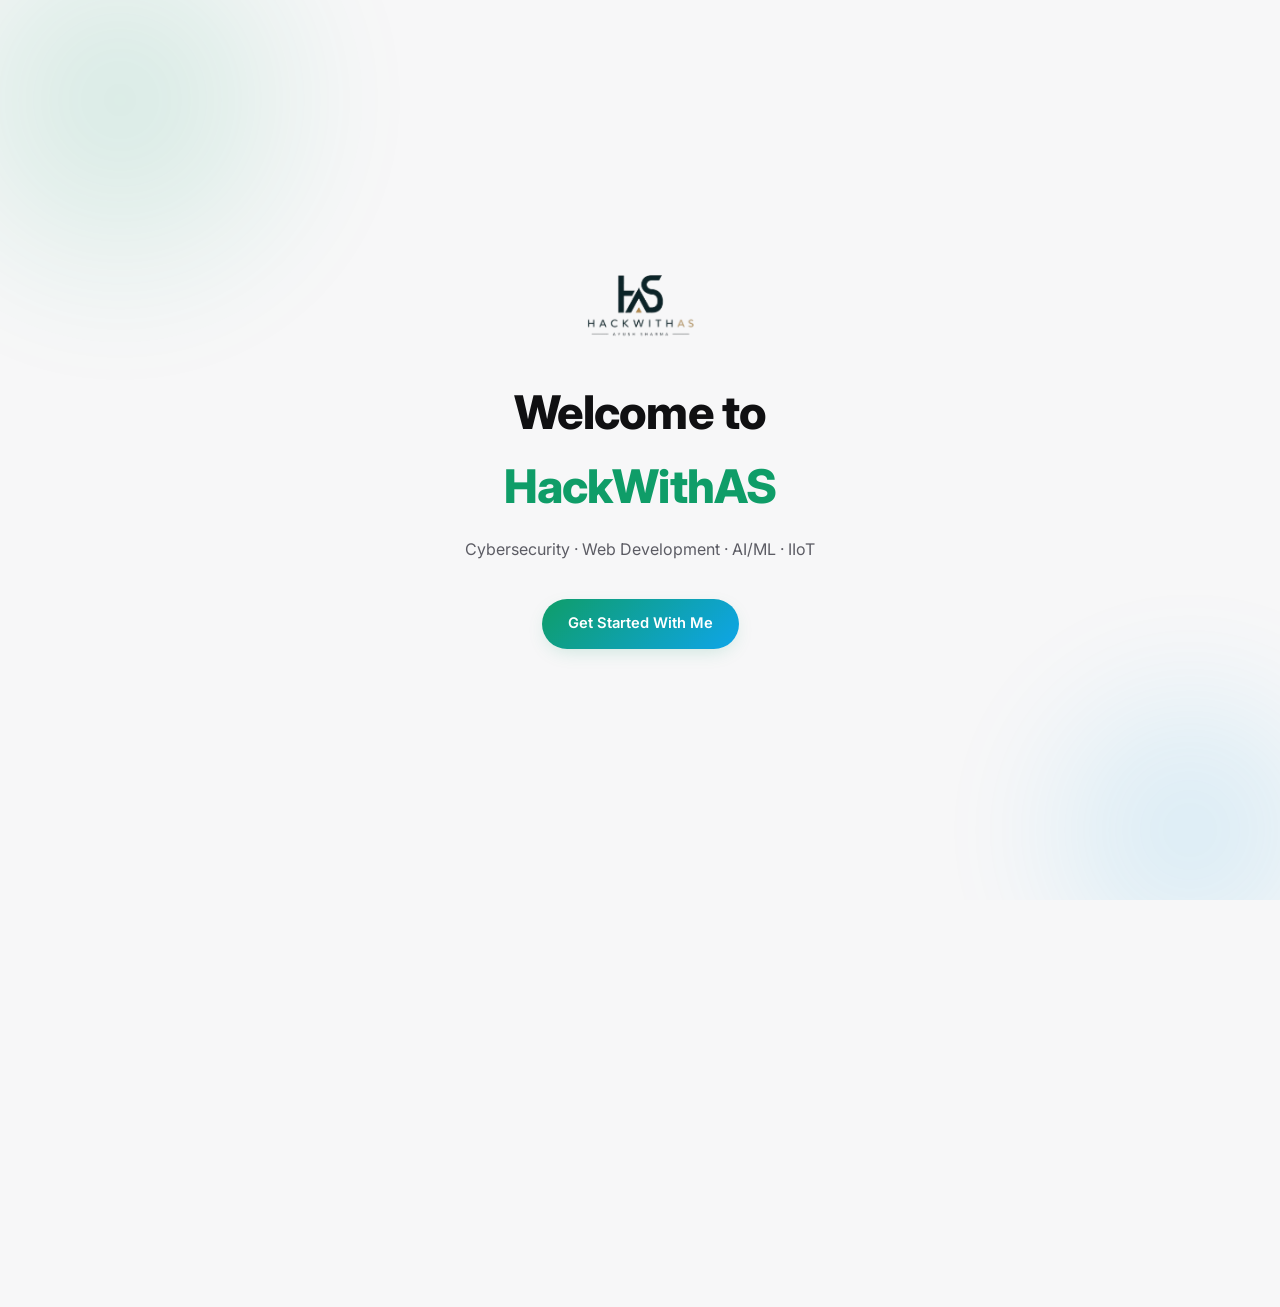
==== commit ad6cd6e8: "Update index.html" ====
--- a/index.html
+++ b/index.html
@@ -124,7 +124,7 @@
       <button id="themeToggle" aria-label="Toggle theme">
         <i class="fas fa-moon" aria-hidden="true"></i>
       </button>
-      <a href="https://drive.google.com/file/d/1Ng56OsYdp_3wa2B2o6g7SZW2t90scfcH/view?usp=sharing" target="_blank" rel="noopener" class="nav-cta">Resume</a>
+      <a href="https://drive.google.com/file/d/1ZN07Br1Z-2BtZUU2TFno4h2-OjCc0JJ_/view?usp=drive_link" target="_blank" rel="noopener" class="nav-cta">Resume</a>
       <button class="hbg" id="hbg" aria-label="Toggle menu" aria-expanded="false">
         <span></span><span></span><span></span>
       </button>
@@ -154,7 +154,7 @@
       <button class="mob-ftab" data-section="experience">Experience</button>
       <button class="mob-ftab" data-section="certifications">Certifications</button>
       <button class="mob-ftab" data-section="contact">Contact</button>
-      <a href="https://drive.google.com/file/d/1Ng56OsYdp_3wa2B2o6g7SZW2t90scfcH/view?usp=sharing" target="_blank" rel="noopener" class="mob-resume">Resume →</a>
+      <a href="https://drive.google.com/file/d/1ZN07Br1Z-2BtZUU2TFno4h2-OjCc0JJ_/view?usp=drive_link" target="_blank" rel="noopener" class="mob-resume">Resume →</a>
     </div>
   </div>
 
@@ -170,7 +170,7 @@
 
         <div class="hero-actions">
           <button class="btn-primary" data-goto="projects">View Projects</button>
-          <a href="https://drive.google.com/file/d/1Ng56OsYdp_3wa2B2o6g7SZW2t90scfcH/view?usp=sharing" target="_blank" rel="noopener" class="btn-outline"><i class="fas fa-arrow-down" aria-hidden="true"></i> Download Resume</a>
+          <a href="https://drive.google.com/file/d/1ZN07Br1Z-2BtZUU2TFno4h2-OjCc0JJ_/view?usp=drive_link" target="_blank" rel="noopener" class="btn-outline"><i class="fas fa-arrow-down" aria-hidden="true"></i> Download Resume</a>
           <button class="btn-outline" data-goto="contact"><i class="fas fa-paper-plane" aria-hidden="true"></i> Contact</button>
         </div>
 
--- a/style.css
+++ b/style.css
@@ -11,7 +11,10 @@
   --muted: #5c5c64;
   --dim: #8b8b93;
   --accent: #0f9d68;
+  --accent-2: #0ea5e9;
   --accent-ink: #ffffff;
+  --accent-grad: linear-gradient(135deg, #0f9d68, #0ea5e9);
+  --accent-glow: rgba(15,157,104,.22);
 
   --mono: 'JetBrains Mono', ui-monospace, monospace;
   --body: 'Inter', -apple-system, BlinkMacSystemFont, sans-serif;
@@ -35,7 +38,10 @@
   --muted: #96969e;
   --dim: #5c5c64;
   --accent: #34d399;
+  --accent-2: #22d3ee;
   --accent-ink: #06120d;
+  --accent-grad: linear-gradient(135deg, #34d399, #22d3ee);
+  --accent-glow: rgba(52,211,153,.22);
 }
 
 @media (prefers-reduced-motion: reduce) {
@@ -90,7 +96,10 @@
   opacity: .16; filter: blur(60px); pointer-events: none;
 }
 #splash::before { width: 480px; height: 480px; top: -140px; left: -120px; animation: blobFloat1 14s ease-in-out infinite; }
-#splash::after { width: 380px; height: 380px; bottom: -120px; right: -100px; animation: blobFloat2 16s ease-in-out infinite; }
+#splash::after {
+  width: 380px; height: 380px; bottom: -120px; right: -100px; animation: blobFloat2 16s ease-in-out infinite;
+  background: radial-gradient(circle, var(--accent-2), transparent 70%);
+}
 @keyframes blobFloat1 {
   0%, 100% { transform: translate(0,0) scale(1); }
   50% { transform: translate(60px, 40px) scale(1.15); }
@@ -205,13 +214,22 @@
   white-space: nowrap;
 }
 .ftab:hover { border-color: var(--border-strong); color: var(--text); }
-.ftab.active { background: var(--accent); border-color: var(--accent); color: var(--accent-ink); }
+.ftab.active { background: var(--accent-grad); border-color: transparent; color: var(--accent-ink); }
 
 /* ═══════════════════════════════════════
    TAB SECTIONS
 ═══════════════════════════════════════ */
-.tab-section { display: none; padding: var(--space-5) 48px; }
+.tab-section { display: none; padding: var(--space-5) 48px; position: relative; }
 .tab-section.active { display: block; }
+
+/* ambient color wash behind the About tab */
+#about::before {
+  content: ''; position: absolute; top: -40px; left: 50%; transform: translateX(-50%);
+  width: min(900px, 90%); height: 420px;
+  background: radial-gradient(ellipse at top, var(--accent-glow), transparent 70%);
+  pointer-events: none; z-index: 0; opacity: .8;
+}
+#about > .si { position: relative; z-index: 1; }
 
 .tab-section.active > .si > * {
   opacity: 0; transform: translateY(14px);
@@ -231,8 +249,14 @@
   .tab-section.active > .si > * { animation: none; opacity: 1; transform: none; }
 }
 
-.si { max-width: var(--container); margin: 0 auto; }
-.eyebrow { font-family: var(--mono); font-size: .74rem; letter-spacing: .04em; color: var(--accent); text-transform: uppercase; margin-bottom: 10px; }
+.si { max-width: var(--container); margin: 0 auto; position: relative; }
+.eyebrow {
+  display: inline-block;
+  font-family: var(--mono); font-size: .72rem; letter-spacing: .04em;
+  color: var(--accent-ink); text-transform: uppercase; margin-bottom: 14px;
+  background: var(--accent-grad);
+  padding: 5px 13px; border-radius: 999px;
+}
 .sec-title { font-size: clamp(1.9rem, 3.2vw, 2.6rem); font-weight: 700; letter-spacing: -0.02em; margin-bottom: 14px; line-height: 1.15; }
 .sec-subtitle { font-size: 1rem; color: var(--muted); max-width: 560px; line-height: 1.7; margin-bottom: var(--space-4); }
 .sub-title { font-size: 1.05rem; font-weight: 700; margin-bottom: 14px; }
@@ -249,10 +273,11 @@
 
 .btn-primary {
   display: inline-flex; align-items: center; gap: 8px; padding: 13px 26px; border-radius: 999px;
-  background: var(--accent); color: var(--accent-ink); font-size: .92rem; font-weight: 600;
-  transition: opacity .2s, transform .2s; border: none; cursor: pointer;
-}
-.btn-primary:hover { opacity: .88; transform: translateY(-1px); }
+  background: var(--accent-grad); color: var(--accent-ink); font-size: .92rem; font-weight: 600;
+  transition: opacity .2s, transform .2s, box-shadow .2s; border: none; cursor: pointer;
+  box-shadow: 0 6px 20px -6px var(--accent-glow);
+}
+.btn-primary:hover { opacity: .92; transform: translateY(-1px); box-shadow: 0 10px 28px -6px var(--accent-glow); }
 
 .btn-outline {
   display: inline-flex; align-items: center; gap: 8px; padding: 12px 25px; border-radius: 999px;
@@ -278,18 +303,25 @@
   gap: var(--space-3); padding-top: var(--space-3); border-top: 1px solid var(--border);
 }
 .stat { text-align: left; }
-.sn { display: block; font-size: 1.9rem; font-weight: 800; letter-spacing: -0.02em; }
+.sn {
+  display: block; font-size: 1.9rem; font-weight: 800; letter-spacing: -0.02em;
+  background: var(--accent-grad); -webkit-background-clip: text; background-clip: text; color: transparent;
+}
 .sl { display: block; font-size: .78rem; color: var(--muted); margin-top: 2px; }
 
 /* ── Academics ── */
 .academics-grid { display: grid; grid-template-columns: repeat(auto-fit, minmax(240px, 1fr)); gap: var(--space-2); }
-.acad-card { background: var(--surface); border: 1px solid var(--border); border-radius: var(--radius); padding: 26px; }
+.acad-card { background: var(--surface); border: 1px solid var(--border); border-radius: var(--radius); padding: 26px; transition: border-color .25s, box-shadow .25s, transform .25s; }
+.acad-card:hover { border-color: var(--accent); transform: translateY(-2px); box-shadow: 0 12px 28px -14px var(--accent-glow); }
 .acad-top { display: flex; justify-content: space-between; align-items: start; gap: 12px; margin-bottom: 8px; }
 .acad-top h3 { font-size: 1.02rem; font-weight: 700; }
 .acad-year { font-family: var(--mono); font-size: .72rem; color: var(--muted); white-space: nowrap; }
 .acad-org { font-size: .86rem; color: var(--muted); margin-bottom: 18px; }
 .acad-score { display: flex; align-items: baseline; gap: 8px; }
-.acad-score-num { font-size: 1.7rem; font-weight: 800; color: var(--accent); }
+.acad-score-num {
+  font-size: 1.7rem; font-weight: 800;
+  background: var(--accent-grad); -webkit-background-clip: text; background-clip: text; color: transparent;
+}
 .acad-score-label { font-size: .78rem; color: var(--muted); }
 
 /* ── Skills ── */
@@ -315,6 +347,11 @@
   display: grid; grid-template-columns: 1.4fr 1fr; gap: var(--space-4); align-items: center;
   background: var(--surface); border: 1px solid var(--border); border-radius: var(--radius-lg);
   padding: var(--space-4); margin-bottom: var(--space-2);
+  position: relative; overflow: hidden;
+}
+.proj-featured::before {
+  content: ''; position: absolute; top: 0; left: 0; right: 0; height: 3px;
+  background: var(--accent-grad);
 }
 .pf-body h3 { font-size: 1.4rem; font-weight: 700; margin: 12px 0; letter-spacing: -0.01em; }
 .pf-body p { font-size: .96rem; color: var(--muted); line-height: 1.7; margin-bottom: 20px; max-width: 460px; }
@@ -326,7 +363,7 @@
 
 .proj-grid { display: grid; grid-template-columns: repeat(auto-fill, minmax(280px, 1fr)); gap: var(--space-2); margin-top: var(--space-2); margin-bottom: var(--space-4); }
 .proj-card { background: var(--surface); border: 1px solid var(--border); border-radius: var(--radius); padding: 26px; display: flex; flex-direction: column; transition: border-color .25s, transform .25s; }
-.proj-card:hover { border-color: var(--border-strong); transform: translateY(-3px); }
+.proj-card:hover { border-color: var(--accent); transform: translateY(-3px); box-shadow: 0 14px 32px -14px var(--accent-glow); }
 .proj-card.hidden { display: none; }
 
 .pc-cat-tag {
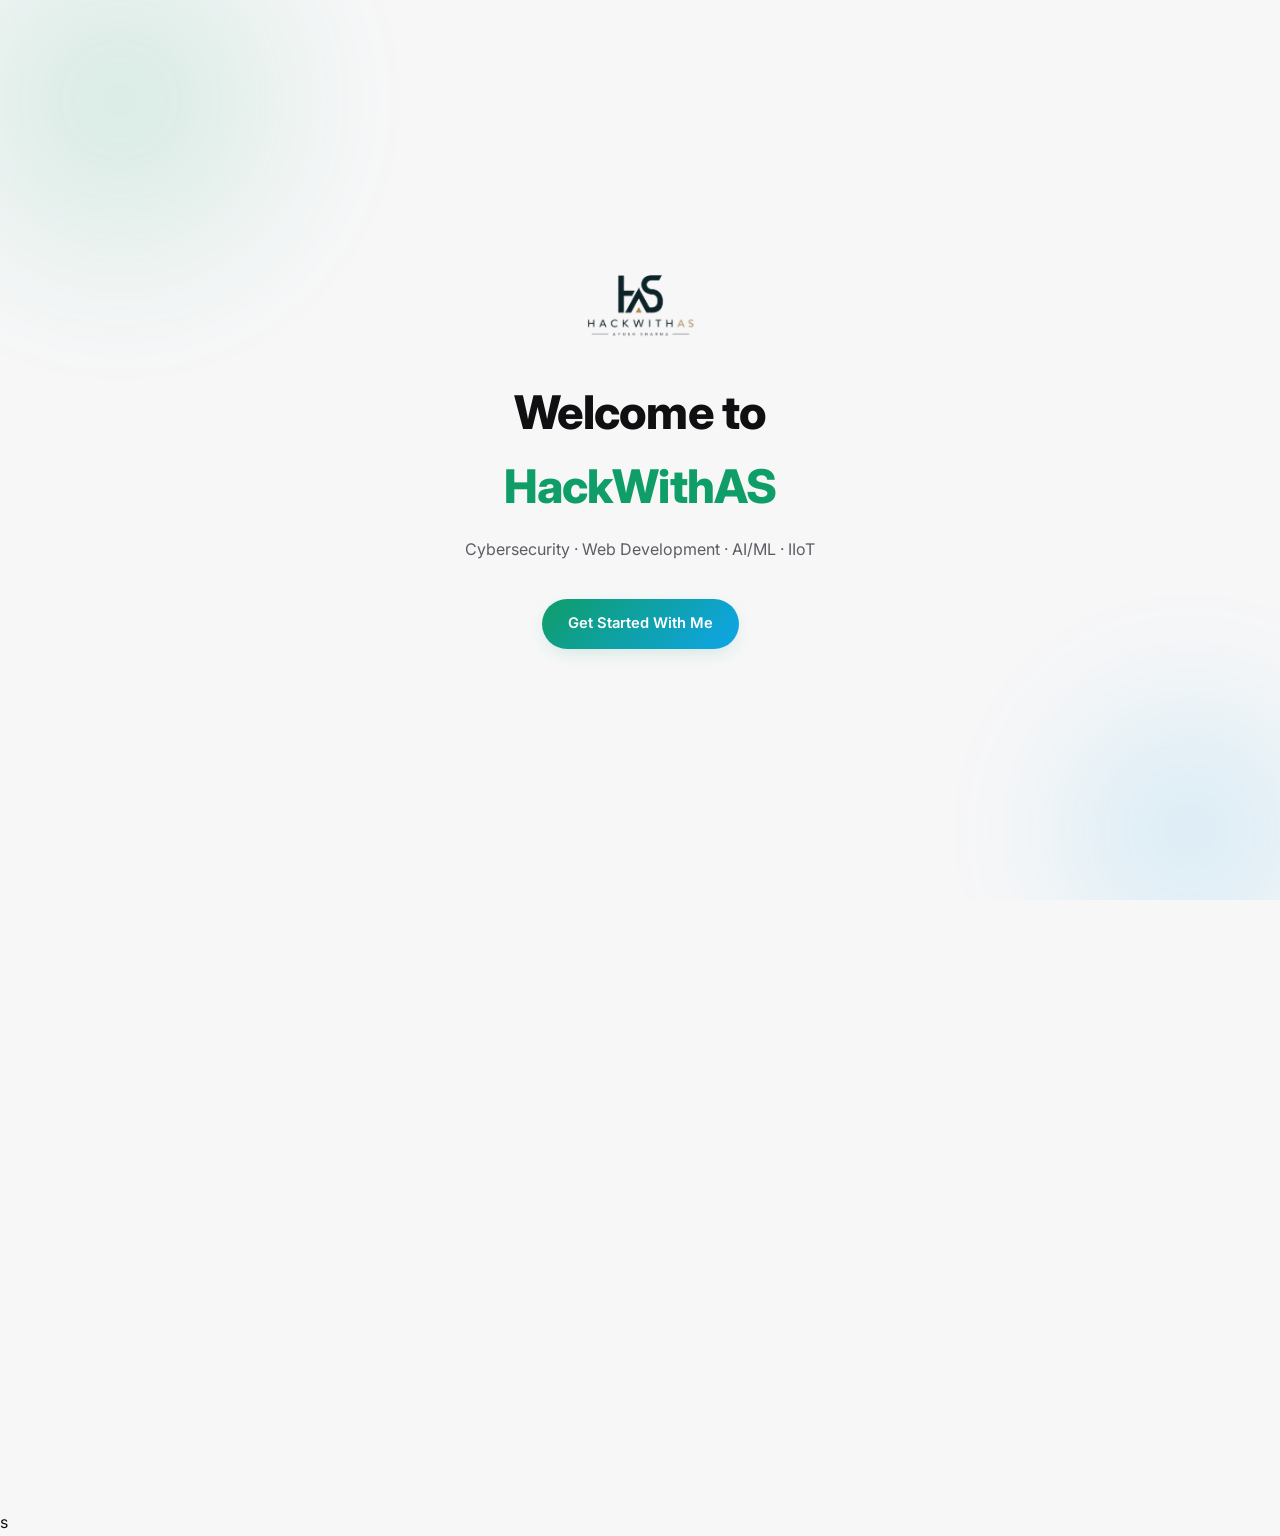
==== commit 33b4bdee: "Update index.html" ====
--- a/index.html
+++ b/index.html
@@ -96,6 +96,7 @@
 
 <!-- ══════════ LANDING SPLASH ══════════ -->
 <div id="splash">
+  <div class="splash-scan" aria-hidden="true"></div>
   <div class="splash-inner">
     <img src="logo15.png" alt="HackWithAS logo — Ayush Sharma" class="splash-logo" onerror="this.style.display='none'">
     <p class="splash-title">Welcome to <span>HackWithAS</span></p>
@@ -121,6 +122,13 @@
     </a>
 
     <div class="topbar-actions">
+      <div class="topbar-social" aria-label="Quick contact links">
+        <a href="https://wa.me/919627898972" target="_blank" rel="noopener" aria-label="WhatsApp" title="WhatsApp"><i class="fab fa-whatsapp" aria-hidden="true"></i></a>
+        <a href="https://www.linkedin.com/in/hackwithas/" target="_blank" rel="noopener" aria-label="LinkedIn" title="LinkedIn"><i class="fab fa-linkedin" aria-hidden="true"></i></a>
+        <a href="https://github.com/HackWithAS" target="_blank" rel="noopener" aria-label="GitHub" title="GitHub"><i class="fab fa-github" aria-hidden="true"></i></a>
+        <a href="https://t.me/hackwihas" target="_blank" rel="noopener" aria-label="Telegram" title="Telegram"><i class="fab fa-telegram" aria-hidden="true"></i></a>
+        <a href="mailto:ayushssharmaa@gmail.com" aria-label="Email" title="Email"><i class="fas fa-envelope" aria-hidden="true"></i></a>
+      </div>
       <button id="themeToggle" aria-label="Toggle theme">
         <i class="fas fa-moon" aria-hidden="true"></i>
       </button>
@@ -155,6 +163,13 @@
       <button class="mob-ftab" data-section="certifications">Certifications</button>
       <button class="mob-ftab" data-section="contact">Contact</button>
       <a href="https://drive.google.com/file/d/1ZN07Br1Z-2BtZUU2TFno4h2-OjCc0JJ_/view?usp=drive_link" target="_blank" rel="noopener" class="mob-resume">Resume →</a>
+      <div class="mob-socials">
+        <a href="https://wa.me/919627898972" target="_blank" rel="noopener" aria-label="WhatsApp"><i class="fab fa-whatsapp" aria-hidden="true"></i></a>
+        <a href="https://www.linkedin.com/in/hackwithas/" target="_blank" rel="noopener" aria-label="LinkedIn"><i class="fab fa-linkedin" aria-hidden="true"></i></a>
+        <a href="https://github.com/HackWithAS" target="_blank" rel="noopener" aria-label="GitHub"><i class="fab fa-github" aria-hidden="true"></i></a>
+        <a href="https://t.me/hackwihas" target="_blank" rel="noopener" aria-label="Telegram"><i class="fab fa-telegram" aria-hidden="true"></i></a>
+        <a href="mailto:ayushssharmaa@gmail.com" aria-label="Email"><i class="fas fa-envelope" aria-hidden="true"></i></a>
+      </div>
     </div>
   </div>
 
@@ -163,23 +178,35 @@
     <!-- ═══ ABOUT ═══ -->
     <section class="tab-section active" id="about" data-section="about">
       <div class="si">
-        <p class="eyebrow">HackWithAS</p>
-        <h1 class="hero-name">Ayush Sharma</h1>
-        <p class="hero-role">Cybersecurity &middot; Web Development &middot; AI/ML &middot; IIoT</p>
-        <p class="hero-desc">HackWithAS is the personal technology portfolio of Ayush Sharma, a B.Tech Computer Science &amp; Engineering student at Invertis University, Bareilly, focused on cybersecurity, web development, AI/ML and Industrial IoT.</p>
-
-        <div class="hero-actions">
-          <button class="btn-primary" data-goto="projects">View Projects</button>
-          <a href="https://drive.google.com/file/d/1ZN07Br1Z-2BtZUU2TFno4h2-OjCc0JJ_/view?usp=drive_link" target="_blank" rel="noopener" class="btn-outline"><i class="fas fa-arrow-down" aria-hidden="true"></i> Download Resume</a>
-          <button class="btn-outline" data-goto="contact"><i class="fas fa-paper-plane" aria-hidden="true"></i> Contact</button>
-        </div>
-
-        <div class="hero-links">
-          <a href="https://github.com/HackWithAS" target="_blank" rel="noopener"><i class="fab fa-github" aria-hidden="true"></i> GitHub</a>
-          <span class="dot" aria-hidden="true">&middot;</span>
-          <a href="https://www.linkedin.com/in/hackwithas/" target="_blank" rel="noopener"><i class="fab fa-linkedin" aria-hidden="true"></i> LinkedIn</a>
-          <span class="dot" aria-hidden="true">&middot;</span>
-          <a href="mailto:ayushssharmaa@gmail.com"><i class="fas fa-envelope" aria-hidden="true"></i> Email</a>
+        <div class="about-hero-wrap">
+          <div class="about-hero-text">
+            <p class="eyebrow">HackWithAS</p>
+            <h1 class="hero-name">Ayush Sharma</h1>
+            <p class="hero-role">Cybersecurity &middot; Web Development &middot; AI/ML &middot; IIoT</p>
+            <p class="hero-desc">HackWithAS is the personal technology portfolio of Ayush Sharma, a B.Tech Computer Science &amp; Engineering student at Invertis University, Bareilly, focused on cybersecurity, web development, AI/ML and Industrial IoT.</p>
+
+            <div class="hero-actions">
+              <button class="btn-primary" data-goto="projects">View Projects</button>
+              <a href="https://drive.google.com/file/d/1ZN07Br1Z-2BtZUU2TFno4h2-OjCc0JJ_/view?usp=drive_link" target="_blank" rel="noopener" class="btn-outline"><i class="fas fa-arrow-down" aria-hidden="true"></i> Download Resume</a>
+              <button class="btn-outline" data-goto="contact"><i class="fas fa-paper-plane" aria-hidden="true"></i> Contact</button>
+            </div>
+
+            <div class="hero-links">
+              <a href="https://github.com/HackWithAS" target="_blank" rel="noopener"><i class="fab fa-github" aria-hidden="true"></i> GitHub</a>
+              <span class="dot" aria-hidden="true">&middot;</span>
+              <a href="https://www.linkedin.com/in/hackwithas/" target="_blank" rel="noopener"><i class="fab fa-linkedin" aria-hidden="true"></i> LinkedIn</a>
+              <span class="dot" aria-hidden="true">&middot;</span>
+              <a href="mailto:ayushssharmaa@gmail.com"><i class="fas fa-envelope" aria-hidden="true"></i> Email</a>
+            </div>
+          </div>
+
+          <div class="about-hero-photo">
+            <div class="hero-photo-box">
+              <img src="myphoto.jpeg" alt="Ayush Sharma — HackWithAS" class="hero-photo-img" onerror="this.parentElement.classList.add('img-fallback')">
+              <div class="hero-photo-fallback" aria-hidden="true"><i class="fas fa-user-astronaut"></i></div>
+            </div>
+            <div class="hero-photo-tag"><i class="fas fa-code" aria-hidden="true"></i> B.Tech CSE &middot; 2024&ndash;2028</div>
+          </div>
         </div>
 
         <div class="about-block">
@@ -199,6 +226,7 @@
           <div class="stat"><span class="sn">8</span><span class="sl">Projects</span></div>
           <div class="stat"><span class="sn">7</span><span class="sl">Certifications</span></div>
           <div class="stat"><span class="sn">7.8</span><span class="sl">CGPA</span></div>
+          <div class="stat"><span class="sn" id="ageStat">&ndash;</span><span class="sl">Years Old</span></div>
           <div class="stat"><span class="sn">2028</span><span class="sl">Graduating</span></div>
         </div>
       </div>
@@ -542,4 +570,4 @@
 
 <script src="script.js"></script>
 </body>
-</html>
+</html>s
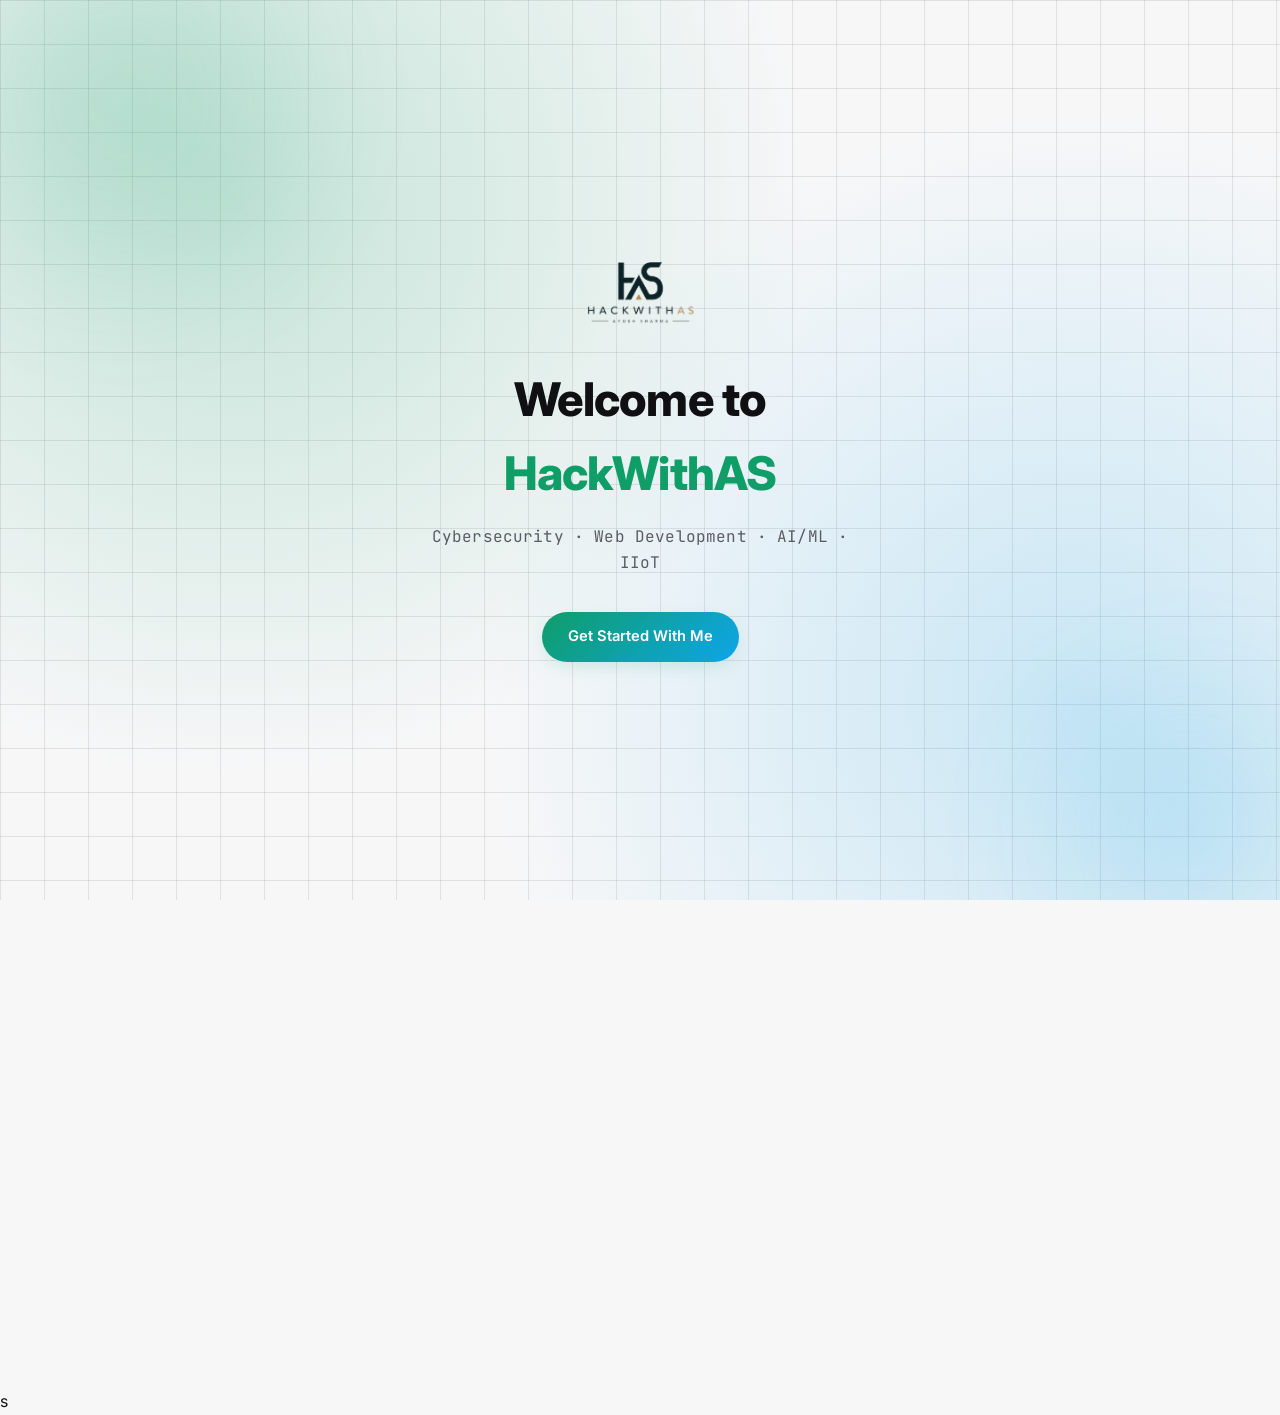
==== commit b6537c4d: "Update index.html" ====
--- a/index.html
+++ b/index.html
@@ -555,7 +555,7 @@
         <div class="ft-socials">
           <a href="https://github.com/HackWithAS" target="_blank" rel="noopener" aria-label="GitHub"><i class="fab fa-github" aria-hidden="true"></i></a>
           <a href="https://www.linkedin.com/in/hackwithas/" target="_blank" rel="noopener" aria-label="LinkedIn"><i class="fab fa-linkedin" aria-hidden="true"></i></a>
-          <a href="https://t.me/hackwihas" target="_blank" rel="noopener" aria-label="Telegram"><i class="fab fa-telegram" aria-hidden="true"></i></a>
+          <a href="https://t.me/hackwithas" target="_blank" rel="noopener" aria-label="Telegram"><i class="fab fa-telegram" aria-hidden="true"></i></a>
           <a href="mailto:ayushssharmaa@gmail.com" aria-label="Email"><i class="fas fa-envelope" aria-hidden="true"></i></a>
           <a href="tel:+919627898972" aria-label="Phone"><i class="fas fa-phone" aria-hidden="true"></i></a>
           <a href="https://www.instagram.com/ayushpandiit/" target="_blank" rel="noopener" aria-label="Instagram"><i class="fab fa-instagram" aria-hidden="true"></i></a>
--- a/style.css
+++ b/style.css
@@ -82,18 +82,38 @@
 ═══════════════════════════════════════ */
 #splash {
   position: fixed; inset: 0; z-index: 5000;
-  background: var(--bg);
+  background:
+    radial-gradient(circle at 18% 22%, var(--accent-glow), transparent 46%),
+    radial-gradient(circle at 84% 78%, rgba(14,165,233,.20), transparent 46%),
+    linear-gradient(var(--border) 1px, transparent 1px) 0 0/44px 44px,
+    linear-gradient(90deg, var(--border) 1px, transparent 1px) 0 0/44px 44px,
+    var(--bg);
   display: flex; align-items: center; justify-content: center;
   overflow: hidden;
   transition: opacity .6s var(--ease), visibility .6s var(--ease);
 }
 #splash.hide { opacity: 0; visibility: hidden; pointer-events: none; }
+
+/* faint scanning sweep for a "tech" feel */
+#splash .splash-scan {
+  position: absolute; inset: -10% 0 auto 0; height: 2px;
+  background: linear-gradient(90deg, transparent, var(--accent), transparent);
+  opacity: .5; filter: blur(1px);
+  animation: scanSweep 6s ease-in-out infinite;
+}
+@keyframes scanSweep {
+  0% { top: -5%; opacity: 0; }
+  10% { opacity: .5; }
+  50% { top: 50%; opacity: .5; }
+  90% { opacity: .5; }
+  100% { top: 105%; opacity: 0; }
+}
 
 /* ambient floating blobs */
 #splash::before, #splash::after {
   content: ''; position: absolute; border-radius: 50%;
   background: radial-gradient(circle, var(--accent), transparent 70%);
-  opacity: .16; filter: blur(60px); pointer-events: none;
+  opacity: .18; filter: blur(60px); pointer-events: none;
 }
 #splash::before { width: 480px; height: 480px; top: -140px; left: -120px; animation: blobFloat1 14s ease-in-out infinite; }
 #splash::after {
@@ -123,6 +143,7 @@
 .splash-title span { color: var(--accent); }
 .splash-tag {
   font-size: 1rem; color: var(--muted); margin-bottom: 36px;
+  font-family: var(--mono); letter-spacing: .01em;
   opacity: 0; transform: translateY(16px);
   animation: splashIn .7s var(--ease) .44s forwards;
 }
@@ -137,6 +158,7 @@
 
 @media (prefers-reduced-motion: reduce) {
   #splash::before, #splash::after { animation: none; }
+  #splash .splash-scan { display: none; }
   .splash-logo, .splash-title, .splash-tag, .splash-btn { animation: none; opacity: 1; transform: none; }
 }
 
@@ -160,7 +182,17 @@
 .brand-icon { height: 42px; width: auto; border-radius: 8px; }
 .brand-text { font-size: 1.08rem; font-weight: 700; letter-spacing: -0.01em; }
 
-.topbar-actions { display: flex; align-items: center; gap: 12px; }
+.topbar-actions { display: flex; align-items: center; gap: 14px; }
+
+.topbar-social { display: flex; align-items: center; gap: 6px; padding-right: 10px; border-right: 1px solid var(--border); }
+.topbar-social a {
+  width: 34px; height: 34px; border-radius: 50%;
+  background: var(--surface); border: 1px solid var(--border);
+  color: var(--muted); display: flex; align-items: center; justify-content: center;
+  font-size: .86rem; transition: border-color .2s, color .2s, transform .2s;
+}
+.topbar-social a:hover { border-color: var(--accent); color: var(--accent); transform: translateY(-1px); }
+
 #themeToggle {
   width: 38px; height: 38px; border-radius: 50%;
   background: var(--surface); border: 1px solid var(--border);
@@ -192,6 +224,14 @@
 .mob-ftab { background: none; border: none; font-size: 1.4rem; font-weight: 600; color: var(--text); cursor: pointer; }
 .mob-ftab:hover, .mob-ftab.active { color: var(--accent); }
 .mob-resume { color: var(--accent) !important; font-size: 1.2rem; font-weight: 600; }
+.mob-socials { display: flex; align-items: center; gap: 10px; margin-top: 6px; }
+.mob-socials a {
+  width: 42px; height: 42px; border-radius: 50%;
+  background: var(--surface); border: 1px solid var(--border);
+  color: var(--muted); display: flex; align-items: center; justify-content: center;
+  font-size: 1rem; transition: border-color .2s, color .2s;
+}
+.mob-socials a:hover { border-color: var(--accent); color: var(--accent); }
 
 /* ═══════════════════════════════════════
    FILTER BAR
@@ -266,10 +306,41 @@
 .bullet-list li::before { content: ''; position: absolute; left: 0; top: 12px; width: 6px; height: 6px; border-radius: 50%; background: var(--accent); }
 
 /* ── About / Hero ── */
+.about-hero-wrap {
+  display: grid; grid-template-columns: 1.35fr 1fr; gap: var(--space-4);
+  align-items: center; margin-bottom: var(--space-4);
+}
 .hero-name { font-size: clamp(2.2rem, 4.6vw, 3.4rem); font-weight: 800; letter-spacing: -0.03em; line-height: 1.05; margin-bottom: 14px; }
 .hero-role { font-size: 1.05rem; color: var(--muted); font-weight: 500; margin-bottom: 18px; }
 .hero-desc { font-size: 1.02rem; color: var(--muted); max-width: 560px; line-height: 1.75; margin-bottom: 30px; }
 .hero-actions { display: flex; gap: 12px; flex-wrap: wrap; margin-bottom: 24px; }
+
+/* ── About photo (right column) ── */
+.about-hero-photo { display: flex; flex-direction: column; align-items: center; gap: 16px; }
+.hero-photo-box {
+  position: relative; width: 100%; max-width: 340px; aspect-ratio: 4/5;
+  border-radius: var(--radius-lg); overflow: hidden;
+  background: var(--surface); border: 1px solid var(--border);
+  box-shadow: 0 20px 44px -20px var(--accent-glow);
+}
+.hero-photo-box::before {
+  content: ''; position: absolute; inset: 0; z-index: 1; pointer-events: none;
+  background: linear-gradient(180deg, transparent 60%, rgba(0,0,0,.28) 100%);
+}
+.hero-photo-img { width: 100%; height: 100%; object-fit: cover; display: block; }
+.hero-photo-fallback {
+  display: none; position: absolute; inset: 0; align-items: center; justify-content: center;
+  font-size: 3.4rem; color: var(--dim); background: var(--surface-2);
+}
+.hero-photo-box.img-fallback .hero-photo-img { display: none; }
+.hero-photo-box.img-fallback .hero-photo-fallback { display: flex; }
+.hero-photo-tag {
+  display: inline-flex; align-items: center; gap: 8px;
+  font-family: var(--mono); font-size: .74rem; color: var(--muted);
+  background: var(--surface); border: 1px solid var(--border);
+  padding: 8px 16px; border-radius: 999px;
+}
+.hero-photo-tag i { color: var(--accent); }
 
 .btn-primary {
   display: inline-flex; align-items: center; gap: 8px; padding: 13px 26px; border-radius: 999px;
@@ -286,7 +357,7 @@
 }
 .btn-outline:hover { border-color: var(--accent); background: rgba(52,211,153,.08); transform: translateY(-1px); }
 
-.hero-links { display: flex; align-items: center; gap: 10px; flex-wrap: wrap; margin-bottom: 34px; }
+.hero-links { display: flex; align-items: center; gap: 10px; flex-wrap: wrap; margin-bottom: 0; }
 .hero-links a { display: inline-flex; align-items: center; gap: 7px; font-size: .88rem; color: var(--muted); font-weight: 500; transition: color .2s; }
 .hero-links a:hover { color: var(--text); }
 .hero-links .dot { color: var(--dim); }
@@ -299,7 +370,7 @@
 .tag-list li:hover { color: var(--text); border-color: var(--border-strong); }
 
 .quick-grid {
-  margin-top: 40px; display: grid; grid-template-columns: repeat(4, 1fr);
+  margin-top: 40px; display: grid; grid-template-columns: repeat(5, 1fr);
   gap: var(--space-3); padding-top: var(--space-3); border-top: 1px solid var(--border);
 }
 .stat { text-align: left; }
@@ -461,11 +532,15 @@
 }
 @media (max-width: 900px) {
   .nav-cta { display: none; }
+  .topbar-social { display: none; }
   .hbg { display: flex; }
   #filterbar { display: none; }
   .contact-grid { grid-template-columns: 1fr; gap: var(--space-4); }
   .proj-featured { grid-template-columns: 1fr; }
   .pf-visual { order: -1; aspect-ratio: 16/9; }
+  .about-hero-wrap { grid-template-columns: 1fr; }
+  .about-hero-photo { order: -1; }
+  .hero-photo-box { max-width: 260px; }
 }
 @media (max-width: 640px) {
   #topbar { padding: 12px 20px; }
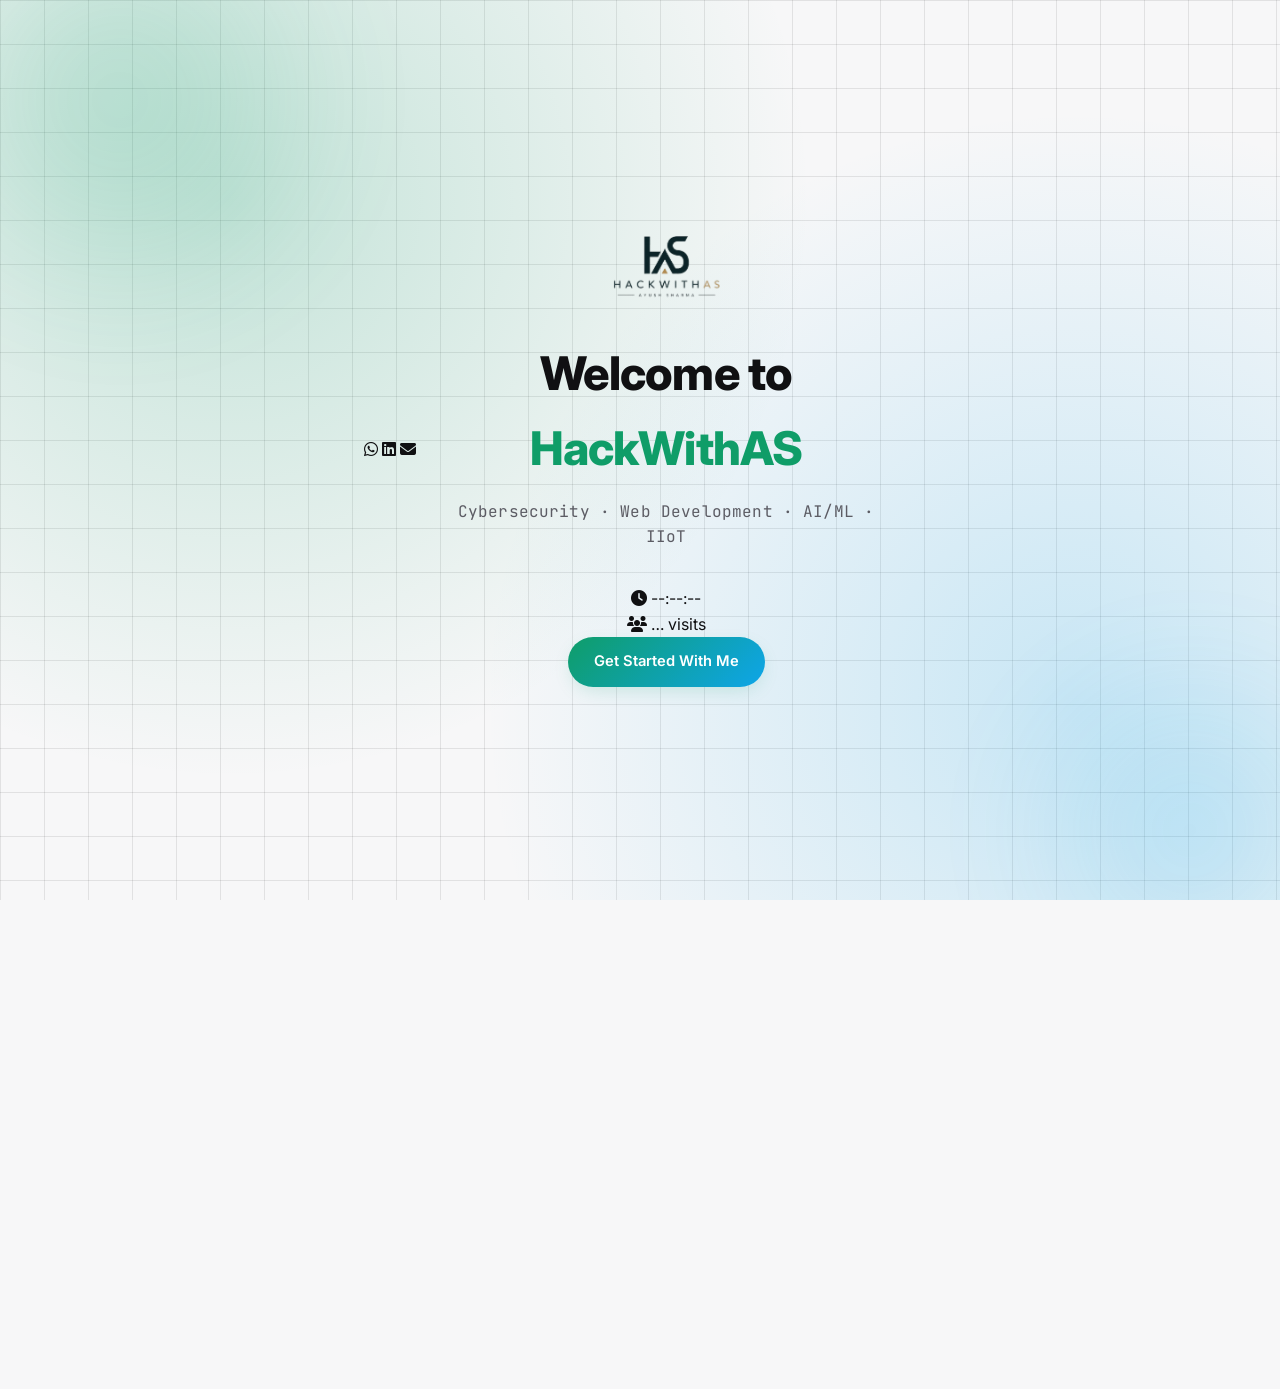
==== commit 6e31e914: "Update index.html" ====
--- a/index.html
+++ b/index.html
@@ -97,10 +97,23 @@
 <!-- ══════════ LANDING SPLASH ══════════ -->
 <div id="splash">
   <div class="splash-scan" aria-hidden="true"></div>
+
+  <div class="splash-contact-fixed" aria-label="Quick contact">
+    <a href="https://wa.me/919627898972" target="_blank" rel="noopener" aria-label="WhatsApp" title="WhatsApp"><i class="fab fa-whatsapp" aria-hidden="true"></i></a>
+    <a href="https://www.linkedin.com/in/hackwithas/" target="_blank" rel="noopener" aria-label="LinkedIn" title="LinkedIn"><i class="fab fa-linkedin" aria-hidden="true"></i></a>
+    <a href="mailto:ayushssharmaa@gmail.com" aria-label="Email" title="Email"><i class="fas fa-envelope" aria-hidden="true"></i></a>
+  </div>
+
   <div class="splash-inner">
     <img src="logo15.png" alt="HackWithAS logo — Ayush Sharma" class="splash-logo" onerror="this.style.display='none'">
     <p class="splash-title">Welcome to <span>HackWithAS</span></p>
     <p class="splash-tag">Cybersecurity &middot; Web Development &middot; AI/ML &middot; IIoT</p>
+
+    <div class="splash-meta">
+      <div class="splash-meta-item"><i class="fas fa-clock" aria-hidden="true"></i> <span id="splashClock">--:--:--</span></div>
+      <div class="splash-meta-item"><i class="fas fa-users" aria-hidden="true"></i> <span id="visitCount">&hellip;</span> visits</div>
+    </div>
+
     <button id="enterBtn" class="btn-primary splash-btn">Get Started With Me</button>
   </div>
 </div>
@@ -126,7 +139,7 @@
         <a href="https://wa.me/919627898972" target="_blank" rel="noopener" aria-label="WhatsApp" title="WhatsApp"><i class="fab fa-whatsapp" aria-hidden="true"></i></a>
         <a href="https://www.linkedin.com/in/hackwithas/" target="_blank" rel="noopener" aria-label="LinkedIn" title="LinkedIn"><i class="fab fa-linkedin" aria-hidden="true"></i></a>
         <a href="https://github.com/HackWithAS" target="_blank" rel="noopener" aria-label="GitHub" title="GitHub"><i class="fab fa-github" aria-hidden="true"></i></a>
-        <a href="https://t.me/hackwihas" target="_blank" rel="noopener" aria-label="Telegram" title="Telegram"><i class="fab fa-telegram" aria-hidden="true"></i></a>
+        <a href="https://t.me/hackwithas" target="_blank" rel="noopener" aria-label="Telegram" title="Telegram"><i class="fab fa-telegram" aria-hidden="true"></i></a>
         <a href="mailto:ayushssharmaa@gmail.com" aria-label="Email" title="Email"><i class="fas fa-envelope" aria-hidden="true"></i></a>
       </div>
       <button id="themeToggle" aria-label="Toggle theme">
@@ -167,7 +180,7 @@
         <a href="https://wa.me/919627898972" target="_blank" rel="noopener" aria-label="WhatsApp"><i class="fab fa-whatsapp" aria-hidden="true"></i></a>
         <a href="https://www.linkedin.com/in/hackwithas/" target="_blank" rel="noopener" aria-label="LinkedIn"><i class="fab fa-linkedin" aria-hidden="true"></i></a>
         <a href="https://github.com/HackWithAS" target="_blank" rel="noopener" aria-label="GitHub"><i class="fab fa-github" aria-hidden="true"></i></a>
-        <a href="https://t.me/hackwihas" target="_blank" rel="noopener" aria-label="Telegram"><i class="fab fa-telegram" aria-hidden="true"></i></a>
+        <a href="https://t.me/hackwithas" target="_blank" rel="noopener" aria-label="Telegram"><i class="fab fa-telegram" aria-hidden="true"></i></a>
         <a href="mailto:ayushssharmaa@gmail.com" aria-label="Email"><i class="fas fa-envelope" aria-hidden="true"></i></a>
       </div>
     </div>
@@ -523,9 +536,9 @@
               <div class="ci-icon"><i class="fab fa-github" aria-hidden="true"></i></div>
               <div><div class="ci-label">GitHub</div><div class="ci-value">github.com/HackWithAS</div></div>
             </a>
-            <a href="https://t.me/hackwihas" target="_blank" rel="noopener" class="citem">
+            <a href="https://t.me/hackwithas" target="_blank" rel="noopener" class="citem">
               <div class="ci-icon"><i class="fab fa-telegram" aria-hidden="true"></i></div>
-              <div><div class="ci-label">Telegram</div><div class="ci-value">@hackwihas</div></div>
+              <div><div class="ci-label">Telegram</div><div class="ci-value">@hackwithas</div></div>
             </a>
           </div>
 
@@ -570,4 +583,4 @@
 
 <script src="script.js"></script>
 </body>
-</html>s
+</html>
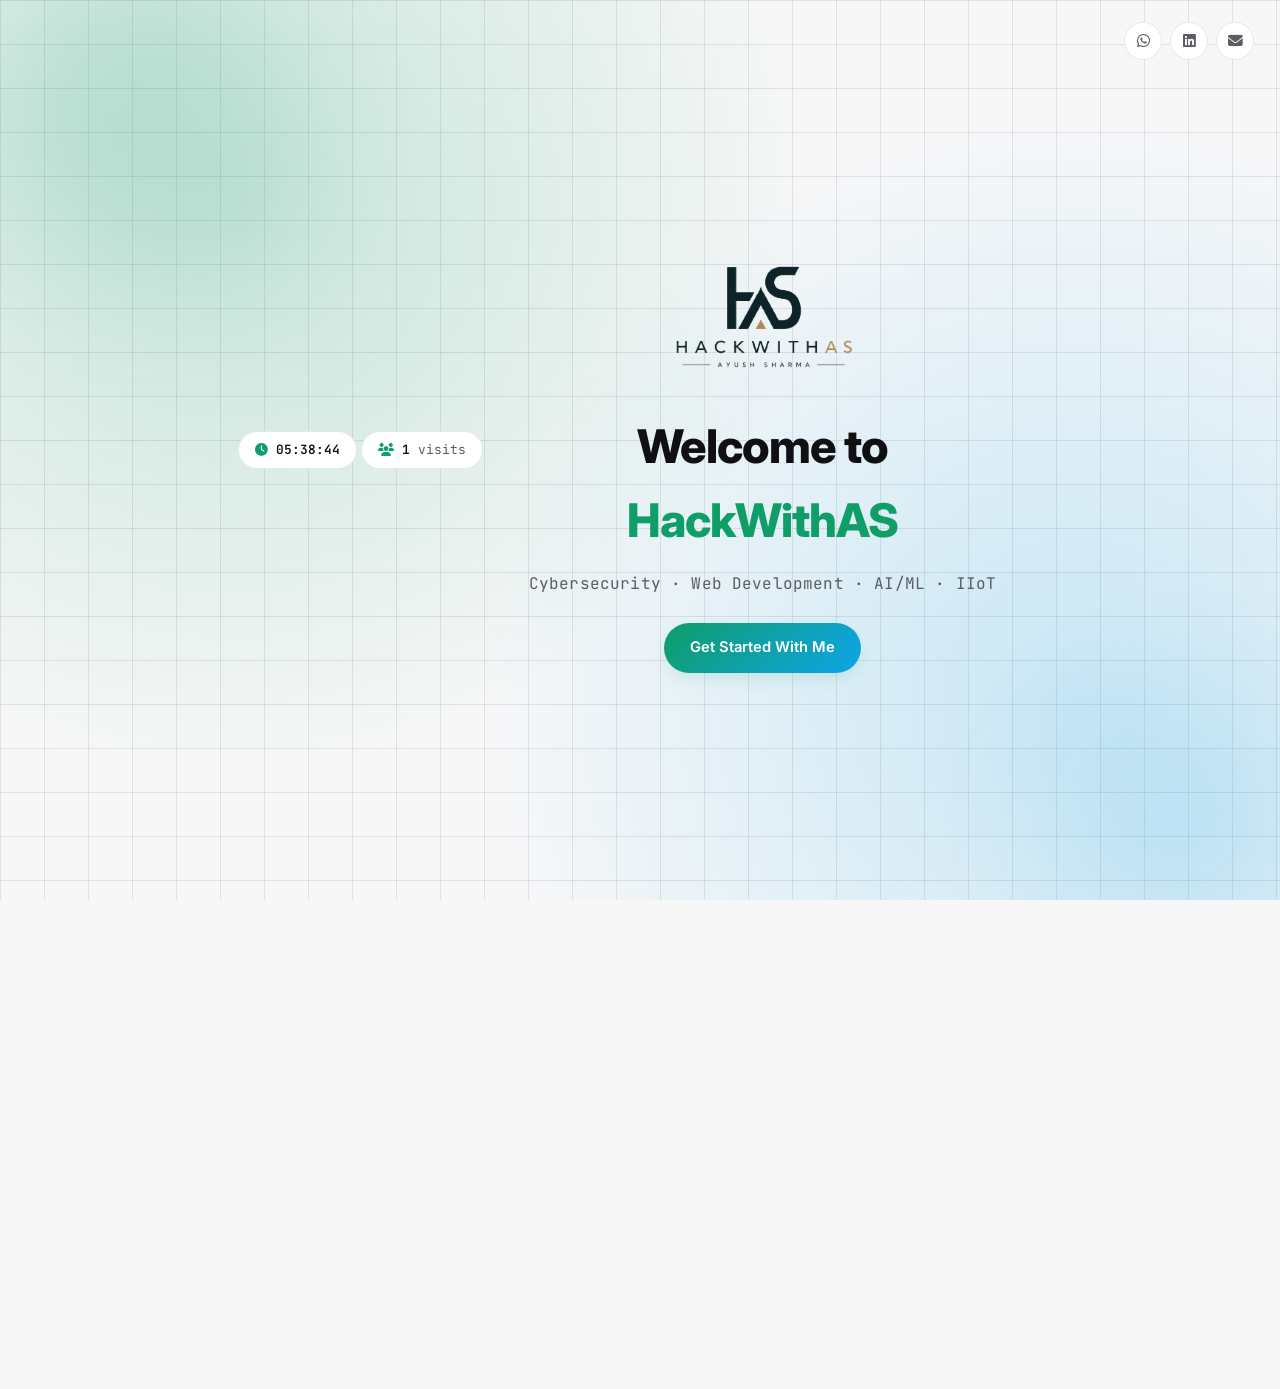
==== commit 225a3056: "Update index.html" ====
--- a/index.html
+++ b/index.html
@@ -98,6 +98,11 @@
 <div id="splash">
   <div class="splash-scan" aria-hidden="true"></div>
 
+  <div class="splash-meta-fixed" aria-label="Live stats">
+    <div class="splash-meta-item"><i class="fas fa-clock" aria-hidden="true"></i> <span id="splashClock">--:--:--</span></div>
+    <div class="splash-meta-item"><i class="fas fa-users" aria-hidden="true"></i> <span id="visitCount">&hellip;</span> visits</div>
+  </div>
+
   <div class="splash-contact-fixed" aria-label="Quick contact">
     <a href="https://wa.me/919627898972" target="_blank" rel="noopener" aria-label="WhatsApp" title="WhatsApp"><i class="fab fa-whatsapp" aria-hidden="true"></i></a>
     <a href="https://www.linkedin.com/in/hackwithas/" target="_blank" rel="noopener" aria-label="LinkedIn" title="LinkedIn"><i class="fab fa-linkedin" aria-hidden="true"></i></a>
@@ -108,11 +113,6 @@
     <img src="logo15.png" alt="HackWithAS logo — Ayush Sharma" class="splash-logo" onerror="this.style.display='none'">
     <p class="splash-title">Welcome to <span>HackWithAS</span></p>
     <p class="splash-tag">Cybersecurity &middot; Web Development &middot; AI/ML &middot; IIoT</p>
-
-    <div class="splash-meta">
-      <div class="splash-meta-item"><i class="fas fa-clock" aria-hidden="true"></i> <span id="splashClock">--:--:--</span></div>
-      <div class="splash-meta-item"><i class="fas fa-users" aria-hidden="true"></i> <span id="visitCount">&hellip;</span> visits</div>
-    </div>
 
     <button id="enterBtn" class="btn-primary splash-btn">Get Started With Me</button>
   </div>
--- a/style.css
+++ b/style.css
@@ -129,9 +129,10 @@
   50% { transform: translate(-50px, -30px) scale(1.1); }
 }
 
-.splash-inner { position: relative; text-align: center; padding: 24px; max-width: 500px; }
+.splash-inner { position: relative; text-align: center; padding: 24px; max-width: 560px; }
 .splash-logo {
-  width: 132px; height: auto; margin: 0 auto 30px;
+  width: 220px; height: auto; margin: 0 auto 26px;
+  border-radius: 20px;
   opacity: 0; transform: translateY(-14px) scale(.9);
   animation: splashIn .7s var(--ease) .1s forwards;
 }
@@ -142,15 +143,32 @@
 }
 .splash-title span { color: var(--accent); }
 .splash-tag {
-  font-size: 1rem; color: var(--muted); margin-bottom: 36px;
+  font-size: 1rem; color: var(--muted); margin-bottom: 26px;
   font-family: var(--mono); letter-spacing: .01em;
   opacity: 0; transform: translateY(16px);
   animation: splashIn .7s var(--ease) .44s forwards;
 }
+
+/* live clock + visit counter */
+.splash-meta {
+  display: flex; align-items: center; justify-content: center; gap: 10px; flex-wrap: wrap;
+  margin-bottom: 32px;
+  opacity: 0; transform: translateY(16px);
+  animation: splashIn .7s var(--ease) .52s forwards;
+}
+.splash-meta-item {
+  display: inline-flex; align-items: center; gap: 8px;
+  font-family: var(--mono); font-size: .8rem; color: var(--muted);
+  background: var(--surface); border: 1px solid var(--border);
+  padding: 8px 16px; border-radius: 999px;
+}
+.splash-meta-item i { color: var(--accent); }
+.splash-meta-item span { color: var(--text); font-weight: 600; }
+
 .splash-btn {
   font-size: .95rem; padding: 14px 32px;
   opacity: 0; transform: translateY(16px) scale(.96);
-  animation: splashIn .7s var(--ease) .6s forwards;
+  animation: splashIn .7s var(--ease) .68s forwards;
 }
 .splash-btn:hover { box-shadow: 0 8px 30px -8px var(--accent); }
 
@@ -159,7 +177,25 @@
 @media (prefers-reduced-motion: reduce) {
   #splash::before, #splash::after { animation: none; }
   #splash .splash-scan { display: none; }
-  .splash-logo, .splash-title, .splash-tag, .splash-btn { animation: none; opacity: 1; transform: none; }
+  .splash-logo, .splash-title, .splash-tag, .splash-meta, .splash-btn { animation: none; opacity: 1; transform: none; }
+}
+
+/* quick contact — fixed on the splash overlay */
+.splash-contact-fixed {
+  position: absolute; top: 22px; right: 26px; z-index: 2;
+  display: flex; align-items: center; gap: 8px;
+}
+.splash-contact-fixed a {
+  width: 38px; height: 38px; border-radius: 50%;
+  background: var(--surface); border: 1px solid var(--border);
+  color: var(--muted); display: flex; align-items: center; justify-content: center;
+  font-size: .92rem; transition: border-color .2s, color .2s, transform .2s;
+}
+.splash-contact-fixed a:hover { border-color: var(--accent); color: var(--accent); transform: translateY(-1px); }
+@media (max-width: 640px) {
+  .splash-contact-fixed { top: 14px; right: 14px; }
+  .splash-contact-fixed a { width: 34px; height: 34px; font-size: .84rem; }
+  .splash-logo { width: 160px; }
 }
 
 #home { opacity: 0; }
